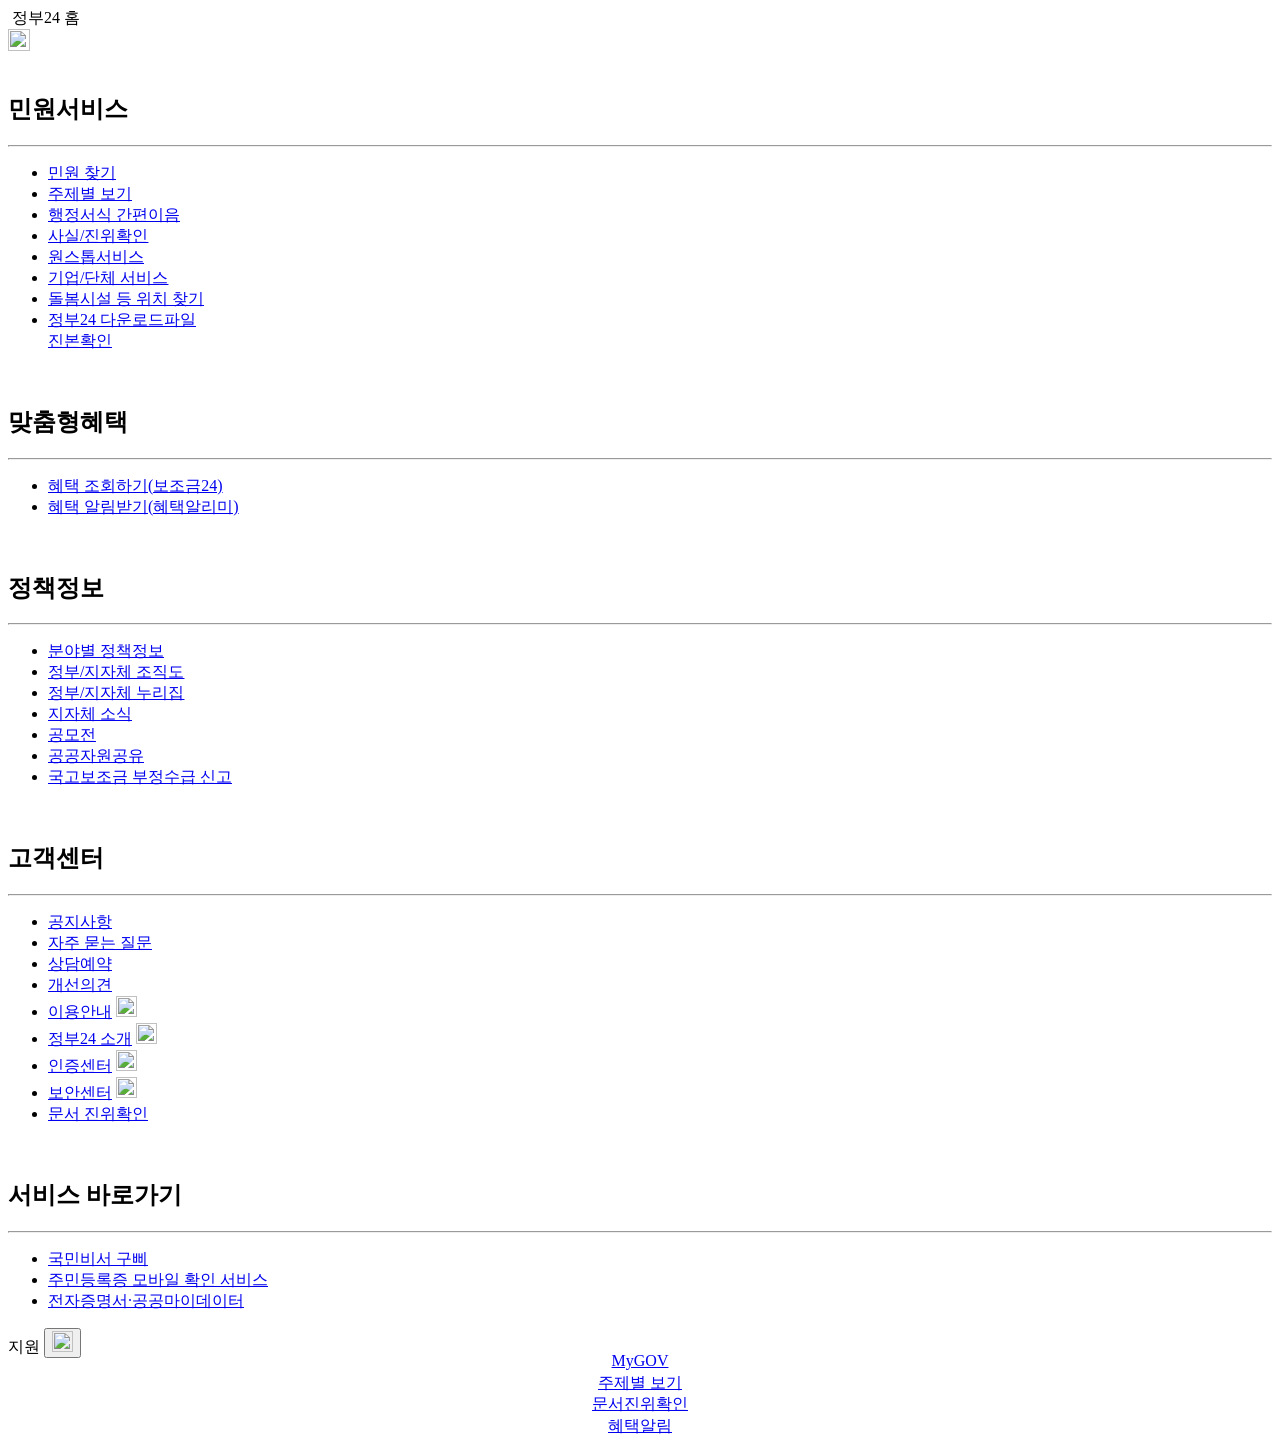
==== pages/allmenu.html @ e3346a23 "Add files via upload" ====
<!doctype html>
<html lang="ko">

<head>
    <meta charset="utf-8" />
    <meta name="viewport" content="width=device-width, initial-scale=1" />
    <title>정부24 홈</title>
    <link rel="stylesheet" href="/gov24h/styles/main.css">
    <link rel="stylesheet" href="/gov24h/styles/layout.css">
    <link rel="stylesheet" href="/gov24h/styles/allmenu.css">
    <link rel="stylesheet" href="/gov24h/styles/components.css?v=5">
</head>

<body class="gov-app">
    <header class="app-header">
        <div class="header-left">
            <img class="icon-20" src="./gov24h/assets/icons/home-ico.svg" alt="" />
            <span class="breadcrumb">정부24 홈</span>
        </div>
        <a class="header-close" href="../index.html" aria-label="닫기"><img class="close-ico" src="./gov24h/assets/icons/x-ico.svg" alt="" width="22" height="22"></a>
    </header>

    <main class="app-content">
        <section class="gov-section">
            <div class="section-title">
                <img class="icon-24" src="./gov24h/assets/icons/all1.svg" alt="" />
                <h2>민원서비스</h2>
            </div>
            <hr class="section-divider" />
            <ul class="link-grid">
                <li><a href="#">민원 찾기</a></li>
                <li><a href="#">주제별 보기</a></li>
                <li><a href="#">행정서식 간편이음</a></li>
                <li><a href="#">사실/진위확인</a></li>
                <li><a href="#">원스톱서비스</a></li>
                <li><a href="#">기업/단체 서비스</a></li>
                <li><a href="#">돌봄시설 등 위치 찾기</a></li>
                <li><a href="#">정부24 다운로드파일 <br>진본확인</a></li>
            </ul>
        </section>

        <section class="gov-section">
            <div class="section-title">
                <img class="icon-24" src="./gov24h/assets/icons/all2.svg" alt="" />
                <h2>맞춤형혜택</h2>
            </div>
            <hr class="section-divider" />
            <ul class="link-grid">
                <li><a href="#">혜택 조회하기(보조금24)</a></li>
                <li><a href="#">혜택 알림받기(혜택알리미)</a></li>
            </ul>
        </section>

        <section class="gov-section">
            <div class="section-title">
                <img class="icon-24" src="./gov24h/assets/icons/all3.svg" alt="" />
                <h2>정책정보</h2>
            </div>
            <hr class="section-divider" />
            <ul class="link-grid">
                <li><a href="#">분야별 정책정보</a></li>
                <li><a href="#">정부/지자체 조직도</a></li>
                <li><a href="#">정부/지자체 누리집</a></li>
                <li><a href="#">지자체 소식</a></li>
                <li><a href="#">공모전</a></li>
                <li><a href="#">공공자원공유</a></li>
                <li><a href="#">국고보조금 부정수급 신고</a></li>
            </ul>
        </section>

        <section class="gov-section">
            <div class="section-title">
                <img class="icon-24" src="./gov24h/assets/icons/all4.svg" alt="" />
                <h2>고객센터</h2>
            </div>
            <hr class="section-divider" />
            <ul class="link-grid">
                <li><a href="#">공지사항</a></li>
                <li><a href="#">자주 묻는 질문</a></li>
                <li><a href="#">상담예약</a></li>
                <li><a href="#">개선의견</a></li>
                <li class="has-caret">
                    <a href="#">이용안내</a>
                    <img class="caret-ico" src="./gov24h/assets/icons/bottom-arr-ico.svg" alt="" width="21" height="21">
                </li>
                <li class="has-caret">
                    <a href="#">정부24 소개</a>
                    <img class="caret-ico" src="./gov24h/assets/icons/bottom-arr-ico.svg" alt="" width="21" height="21">
                </li>
                <li class="has-caret">
                    <a href="#">인증센터</a>
                    <img class="caret-ico" src="./gov24h/assets/icons/bottom-arr-ico.svg" alt="" width="21" height="21">
                </li>
                <li class="has-caret">
                    <a href="#">보안센터</a>
                    <img class="caret-ico" src="./gov24h/assets/icons/bottom-arr-ico.svg" alt="" width="21" height="21">
                </li>
                <li><a href="#">문서 진위확인</a></li>
            </ul>
        </section>

        <section class="gov-section">
            <div class="section-title">
                <img class="icon-24" src="./gov24h/assets/icons/teageukgi.svg" alt="" />
                <h2>서비스 바로가기</h2>
            </div>
            <hr class="section-divider" />
            <ul class="link-grid">
                <li><a href="#">국민비서 구삐</a></li>
                <li><a href="/pages/idcard.html">주민등록증 모바일 확인 서비스</a></li>
                <li><a href="#">전자증명서·공공마이데이터</a></li>
            </ul>

        </section>

            <div class="support-card">
                <div class="support-row">
                    <span>지원</span>
                    <button class="chev-btn" aria-label="펼치기"><img class="chev-ico" src="./gov24h/assets/icons/bottom-arr-ico.svg" alt="" width="21" height="21"></button>
                </div>
            </div>

        <div class="tabbar-spacer"></div>
    </main>

    <nav class="tabbar" id="tabbar" role="navigation" aria-label="하단 메뉴">
        <a class="tabbar-item" href="/" aria-current="page">
            <img class="tabbar-ico" src="./gov24h/assets/icons/person-icon.svg" alt="" />
            <span class="tabbar-label">MyGOV</span>
        </a>
        <a class="tabbar-item" href="#">
            <img class="tabbar-ico" src="./gov24h/assets/icons/clipboard-import.svg" alt="" />
            <span class="tabbar-label">주제별 보기</span>
        </a>
        <a class="tabbar-item" href="#">
            <img class="tabbar-ico" src="./gov24h/assets/icons/password-check.svg" alt="" />
            <span class="tabbar-label">문서진위확인</span>
        </a>
        <a class="tabbar-item" href="#">
            <img class="tabbar-ico" src="./gov24h/assets/icons/gift.svg" alt="" />
            <span class="tabbar-label">혜택알림</span>
        </a>
    </nav>
    <script src="/gov24h/scripts/tabbar.js?v=4"></script>

    <script>
      (function () {
        var tb = document.getElementById('tabbar');
        if (!tb) return;
        function tweak() {
          var items = tb.querySelectorAll('a.tabbar-item');
          items.forEach(function (a) {
            a.style.setProperty('display', 'flex', 'important');
            a.style.setProperty('flex-direction', 'column', 'important');
            a.style.setProperty('align-items', 'center', 'important');
            a.style.setProperty('justify-content', 'center', 'important');
            a.style.setProperty('gap', '4px');
            a.style.setProperty('transform', 'translateY(-10px)', 'important');
            var ico = a.querySelector('.tabbar-ico');
            var lab = a.querySelector('.tabbar-label');
            if (ico) ico.style.setProperty('order', '1', 'important');
            if (lab) {
              lab.style.setProperty('order', '2', 'important');
              lab.style.setProperty('line-height', '1.1');
            }
          });
        }
        tweak();
        var mo = new MutationObserver(tweak);
        mo.observe(tb, { childList: true, subtree: true, attributes: true, attributeFilter: ['style', 'class'] });
        window.addEventListener('resize', tweak, { passive: true });
        window.addEventListener('pageshow', tweak, { passive: true });
      })();
    </script>

    
</body>

</html>
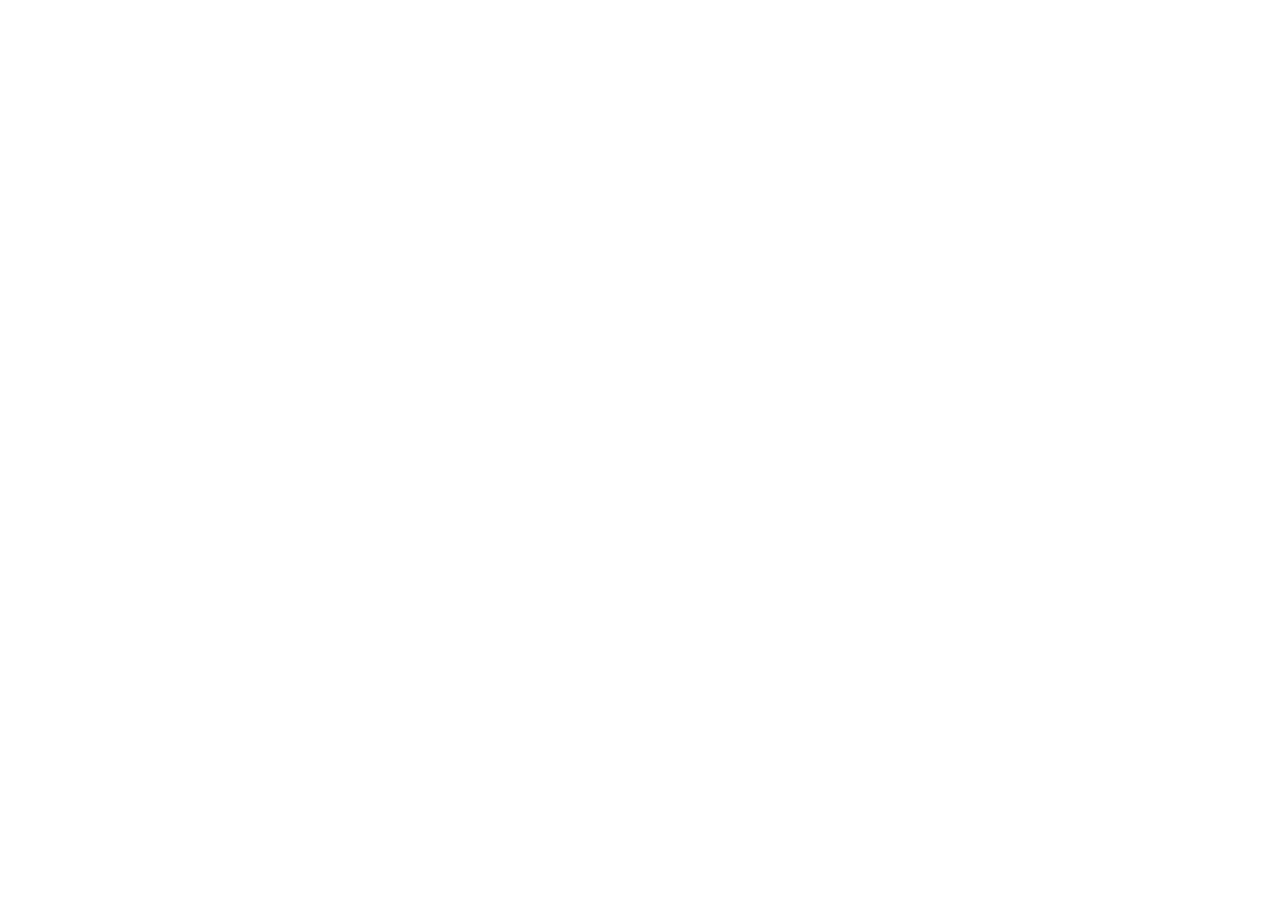
==== commit f367beb2: "Add files via upload" ====
--- a/pages/allmenu.html
+++ b/pages/allmenu.html
@@ -2,146 +2,146 @@
 <html lang="ko">
 
 <head>
-    <meta charset="utf-8" />
-    <meta name="viewport" content="width=device-width, initial-scale=1" />
-    <title>정부24 홈</title>
-    <link rel="stylesheet" href="/gov24h/styles/main.css">
-    <link rel="stylesheet" href="/gov24h/styles/layout.css">
-    <link rel="stylesheet" href="/gov24h/styles/allmenu.css">
-    <link rel="stylesheet" href="/gov24h/styles/components.css?v=5">
-</head>
+    <meta charset="utf-8" ../>
+    <meta name="viewport" content="width=device-width, initial-scale=1" ../>
+    <title>정부24 홈<../title>
+    <link rel="stylesheet" href=".../styles../main.css">
+    <link rel="stylesheet" href=".../styles../layout.css">
+    <link rel="stylesheet" href=".../styles../allmenu.css">
+    <link rel="stylesheet" href=".../styles../components.css?v=5">
+<../head>
 
 <body class="gov-app">
     <header class="app-header">
         <div class="header-left">
-            <img class="icon-20" src="./gov24h/assets/icons/home-ico.svg" alt="" />
-            <span class="breadcrumb">정부24 홈</span>
-        </div>
-        <a class="header-close" href="../index.html" aria-label="닫기"><img class="close-ico" src="./gov24h/assets/icons/x-ico.svg" alt="" width="22" height="22"></a>
-    </header>
+            <img class="icon-20" src=".../gov24h../assets../icons../home-ico.svg" alt="" ../>
+            <span class="breadcrumb">정부24 홈<../span>
+        <../div>
+        <a class="header-close" href="..../index.html" aria-label="닫기"><img class="close-ico" src=".../gov24h../assets../icons../x-ico.svg" alt="" width="22" height="22"><../a>
+    <../header>
 
     <main class="app-content">
         <section class="gov-section">
             <div class="section-title">
-                <img class="icon-24" src="./gov24h/assets/icons/all1.svg" alt="" />
-                <h2>민원서비스</h2>
-            </div>
-            <hr class="section-divider" />
+                <img class="icon-24" src=".../gov24h../assets../icons../all1.svg" alt="" ../>
+                <h2>민원서비스<../h2>
+            <../div>
+            <hr class="section-divider" ../>
             <ul class="link-grid">
-                <li><a href="#">민원 찾기</a></li>
-                <li><a href="#">주제별 보기</a></li>
-                <li><a href="#">행정서식 간편이음</a></li>
-                <li><a href="#">사실/진위확인</a></li>
-                <li><a href="#">원스톱서비스</a></li>
-                <li><a href="#">기업/단체 서비스</a></li>
-                <li><a href="#">돌봄시설 등 위치 찾기</a></li>
-                <li><a href="#">정부24 다운로드파일 <br>진본확인</a></li>
-            </ul>
-        </section>
+                <li><a href="#">민원 찾기<../a><../li>
+                <li><a href="#">주제별 보기<../a><../li>
+                <li><a href="#">행정서식 간편이음<../a><../li>
+                <li><a href="#">사실../진위확인<../a><../li>
+                <li><a href="#">원스톱서비스<../a><../li>
+                <li><a href="#">기업../단체 서비스<../a><../li>
+                <li><a href="#">돌봄시설 등 위치 찾기<../a><../li>
+                <li><a href="#">정부24 다운로드파일 <br>진본확인<../a><../li>
+            <../ul>
+        <../section>
 
         <section class="gov-section">
             <div class="section-title">
-                <img class="icon-24" src="./gov24h/assets/icons/all2.svg" alt="" />
-                <h2>맞춤형혜택</h2>
-            </div>
-            <hr class="section-divider" />
+                <img class="icon-24" src=".../gov24h../assets../icons../all2.svg" alt="" ../>
+                <h2>맞춤형혜택<../h2>
+            <../div>
+            <hr class="section-divider" ../>
             <ul class="link-grid">
-                <li><a href="#">혜택 조회하기(보조금24)</a></li>
-                <li><a href="#">혜택 알림받기(혜택알리미)</a></li>
-            </ul>
-        </section>
+                <li><a href="#">혜택 조회하기(보조금24)<../a><../li>
+                <li><a href="#">혜택 알림받기(혜택알리미)<../a><../li>
+            <../ul>
+        <../section>
 
         <section class="gov-section">
             <div class="section-title">
-                <img class="icon-24" src="./gov24h/assets/icons/all3.svg" alt="" />
-                <h2>정책정보</h2>
-            </div>
-            <hr class="section-divider" />
+                <img class="icon-24" src=".../gov24h../assets../icons../all3.svg" alt="" ../>
+                <h2>정책정보<../h2>
+            <../div>
+            <hr class="section-divider" ../>
             <ul class="link-grid">
-                <li><a href="#">분야별 정책정보</a></li>
-                <li><a href="#">정부/지자체 조직도</a></li>
-                <li><a href="#">정부/지자체 누리집</a></li>
-                <li><a href="#">지자체 소식</a></li>
-                <li><a href="#">공모전</a></li>
-                <li><a href="#">공공자원공유</a></li>
-                <li><a href="#">국고보조금 부정수급 신고</a></li>
-            </ul>
-        </section>
+                <li><a href="#">분야별 정책정보<../a><../li>
+                <li><a href="#">정부../지자체 조직도<../a><../li>
+                <li><a href="#">정부../지자체 누리집<../a><../li>
+                <li><a href="#">지자체 소식<../a><../li>
+                <li><a href="#">공모전<../a><../li>
+                <li><a href="#">공공자원공유<../a><../li>
+                <li><a href="#">국고보조금 부정수급 신고<../a><../li>
+            <../ul>
+        <../section>
 
         <section class="gov-section">
             <div class="section-title">
-                <img class="icon-24" src="./gov24h/assets/icons/all4.svg" alt="" />
-                <h2>고객센터</h2>
-            </div>
-            <hr class="section-divider" />
+                <img class="icon-24" src=".../gov24h../assets../icons../all4.svg" alt="" ../>
+                <h2>고객센터<../h2>
+            <../div>
+            <hr class="section-divider" ../>
             <ul class="link-grid">
-                <li><a href="#">공지사항</a></li>
-                <li><a href="#">자주 묻는 질문</a></li>
-                <li><a href="#">상담예약</a></li>
-                <li><a href="#">개선의견</a></li>
+                <li><a href="#">공지사항<../a><../li>
+                <li><a href="#">자주 묻는 질문<../a><../li>
+                <li><a href="#">상담예약<../a><../li>
+                <li><a href="#">개선의견<../a><../li>
                 <li class="has-caret">
-                    <a href="#">이용안내</a>
-                    <img class="caret-ico" src="./gov24h/assets/icons/bottom-arr-ico.svg" alt="" width="21" height="21">
-                </li>
+                    <a href="#">이용안내<../a>
+                    <img class="caret-ico" src=".../gov24h../assets../icons../bottom-arr-ico.svg" alt="" width="21" height="21">
+                <../li>
                 <li class="has-caret">
-                    <a href="#">정부24 소개</a>
-                    <img class="caret-ico" src="./gov24h/assets/icons/bottom-arr-ico.svg" alt="" width="21" height="21">
-                </li>
+                    <a href="#">정부24 소개<../a>
+                    <img class="caret-ico" src=".../gov24h../assets../icons../bottom-arr-ico.svg" alt="" width="21" height="21">
+                <../li>
                 <li class="has-caret">
-                    <a href="#">인증센터</a>
-                    <img class="caret-ico" src="./gov24h/assets/icons/bottom-arr-ico.svg" alt="" width="21" height="21">
-                </li>
+                    <a href="#">인증센터<../a>
+                    <img class="caret-ico" src=".../gov24h../assets../icons../bottom-arr-ico.svg" alt="" width="21" height="21">
+                <../li>
                 <li class="has-caret">
-                    <a href="#">보안센터</a>
-                    <img class="caret-ico" src="./gov24h/assets/icons/bottom-arr-ico.svg" alt="" width="21" height="21">
-                </li>
-                <li><a href="#">문서 진위확인</a></li>
-            </ul>
-        </section>
+                    <a href="#">보안센터<../a>
+                    <img class="caret-ico" src=".../gov24h../assets../icons../bottom-arr-ico.svg" alt="" width="21" height="21">
+                <../li>
+                <li><a href="#">문서 진위확인<../a><../li>
+            <../ul>
+        <../section>
 
         <section class="gov-section">
             <div class="section-title">
-                <img class="icon-24" src="./gov24h/assets/icons/teageukgi.svg" alt="" />
-                <h2>서비스 바로가기</h2>
-            </div>
-            <hr class="section-divider" />
+                <img class="icon-24" src=".../gov24h../assets../icons../teageukgi.svg" alt="" ../>
+                <h2>서비스 바로가기<../h2>
+            <../div>
+            <hr class="section-divider" ../>
             <ul class="link-grid">
-                <li><a href="#">국민비서 구삐</a></li>
-                <li><a href="/pages/idcard.html">주민등록증 모바일 확인 서비스</a></li>
-                <li><a href="#">전자증명서·공공마이데이터</a></li>
-            </ul>
+                <li><a href="#">국민비서 구삐<../a><../li>
+                <li><a href=".../pages../idcard.html">주민등록증 모바일 확인 서비스<../a><../li>
+                <li><a href="#">전자증명서·공공마이데이터<../a><../li>
+            <../ul>
 
-        </section>
+        <../section>
 
             <div class="support-card">
                 <div class="support-row">
-                    <span>지원</span>
-                    <button class="chev-btn" aria-label="펼치기"><img class="chev-ico" src="./gov24h/assets/icons/bottom-arr-ico.svg" alt="" width="21" height="21"></button>
-                </div>
-            </div>
+                    <span>지원<../span>
+                    <button class="chev-btn" aria-label="펼치기"><img class="chev-ico" src=".../gov24h../assets../icons../bottom-arr-ico.svg" alt="" width="21" height="21"><../button>
+                <../div>
+            <../div>
 
-        <div class="tabbar-spacer"></div>
-    </main>
+        <div class="tabbar-spacer"><../div>
+    <../main>
 
     <nav class="tabbar" id="tabbar" role="navigation" aria-label="하단 메뉴">
-        <a class="tabbar-item" href="/" aria-current="page">
-            <img class="tabbar-ico" src="./gov24h/assets/icons/person-icon.svg" alt="" />
-            <span class="tabbar-label">MyGOV</span>
-        </a>
+        <a class="tabbar-item" href="../" aria-current="page">
+            <img class="tabbar-ico" src=".../gov24h../assets../icons../person-icon.svg" alt="" ../>
+            <span class="tabbar-label">MyGOV<../span>
+        <../a>
         <a class="tabbar-item" href="#">
-            <img class="tabbar-ico" src="./gov24h/assets/icons/clipboard-import.svg" alt="" />
-            <span class="tabbar-label">주제별 보기</span>
-        </a>
+            <img class="tabbar-ico" src=".../gov24h../assets../icons../clipboard-import.svg" alt="" ../>
+            <span class="tabbar-label">주제별 보기<../span>
+        <../a>
         <a class="tabbar-item" href="#">
-            <img class="tabbar-ico" src="./gov24h/assets/icons/password-check.svg" alt="" />
-            <span class="tabbar-label">문서진위확인</span>
-        </a>
+            <img class="tabbar-ico" src=".../gov24h../assets../icons../password-check.svg" alt="" ../>
+            <span class="tabbar-label">문서진위확인<../span>
+        <../a>
         <a class="tabbar-item" href="#">
-            <img class="tabbar-ico" src="./gov24h/assets/icons/gift.svg" alt="" />
-            <span class="tabbar-label">혜택알림</span>
-        </a>
-    </nav>
-    <script src="/gov24h/scripts/tabbar.js?v=4"></script>
+            <img class="tabbar-ico" src=".../gov24h../assets../icons../gift.svg" alt="" ../>
+            <span class="tabbar-label">혜택알림<../span>
+        <../a>
+    <../nav>
+    <script src=".../scripts../tabbar.js?v=4"><../script>
 
     <script>
       (function () {
@@ -171,9 +171,9 @@
         window.addEventListener('resize', tweak, { passive: true });
         window.addEventListener('pageshow', tweak, { passive: true });
       })();
-    </script>
+    <../script>
 
     
-</body>
+<../body>
 
-</html>+<../html>
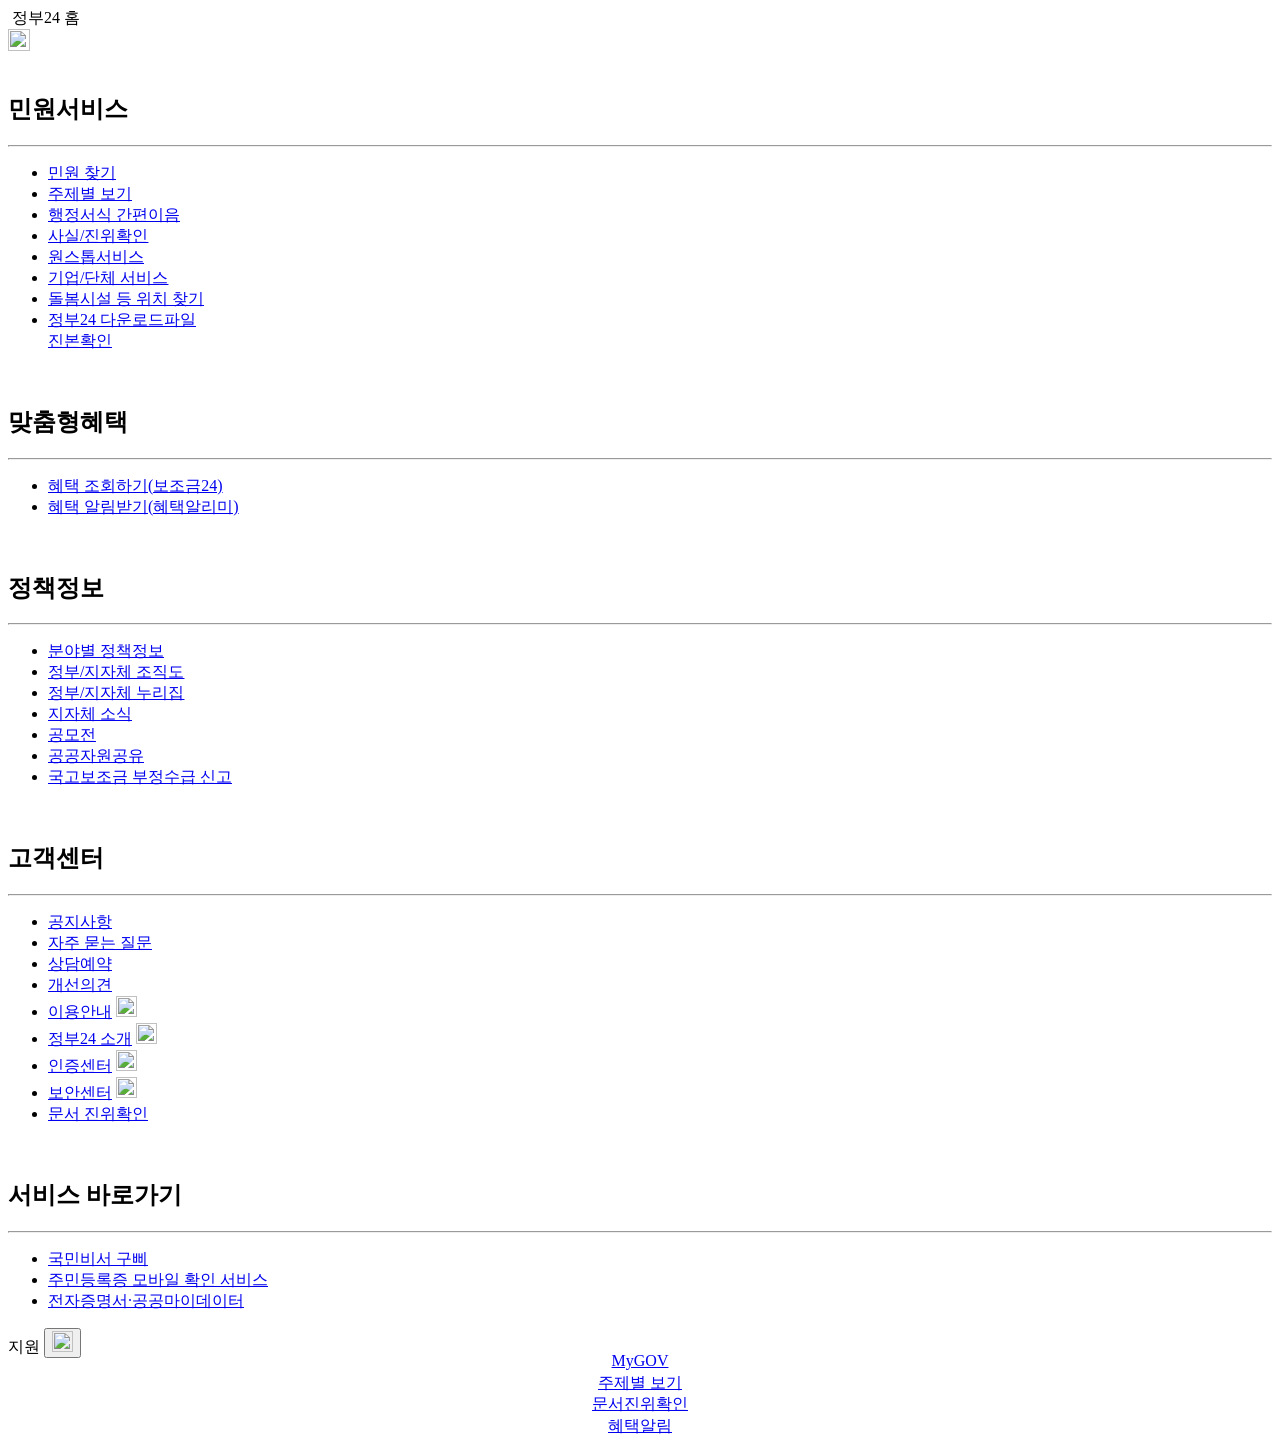
==== commit bc83cd5e: "Add files via upload" ====
--- a/pages/allmenu.html
+++ b/pages/allmenu.html
@@ -2,146 +2,146 @@
 <html lang="ko">
 
 <head>
-    <meta charset="utf-8" ../>
-    <meta name="viewport" content="width=device-width, initial-scale=1" ../>
-    <title>정부24 홈<../title>
-    <link rel="stylesheet" href=".../styles../main.css">
-    <link rel="stylesheet" href=".../styles../layout.css">
-    <link rel="stylesheet" href=".../styles../allmenu.css">
-    <link rel="stylesheet" href=".../styles../components.css?v=5">
-<../head>
+    <meta charset="utf-8" />
+    <meta name="viewport" content="width=device-width, initial-scale=1" />
+    <title>정부24 홈</title>
+    <link rel="stylesheet" href="./styles/main.css">
+    <link rel="stylesheet" href="./styles/layout.css">
+    <link rel="stylesheet" href="./styles/allmenu.css">
+    <link rel="stylesheet" href="./styles/components.css?v=5">
+</head>
 
 <body class="gov-app">
     <header class="app-header">
         <div class="header-left">
-            <img class="icon-20" src=".../gov24h../assets../icons../home-ico.svg" alt="" ../>
-            <span class="breadcrumb">정부24 홈<../span>
-        <../div>
-        <a class="header-close" href="..../index.html" aria-label="닫기"><img class="close-ico" src=".../gov24h../assets../icons../x-ico.svg" alt="" width="22" height="22"><../a>
-    <../header>
+            <img class="icon-20" src="./gov24h/assets/icons/home-ico.svg" alt="" />
+            <span class="breadcrumb">정부24 홈</span>
+        </div>
+        <a class="header-close" href="../index.html" aria-label="닫기"><img class="close-ico" src="./gov24h/assets/icons/x-ico.svg" alt="" width="22" height="22"></a>
+    </header>
 
     <main class="app-content">
         <section class="gov-section">
             <div class="section-title">
-                <img class="icon-24" src=".../gov24h../assets../icons../all1.svg" alt="" ../>
-                <h2>민원서비스<../h2>
-            <../div>
-            <hr class="section-divider" ../>
+                <img class="icon-24" src="./gov24h/assets/icons/all1.svg" alt="" />
+                <h2>민원서비스</h2>
+            </div>
+            <hr class="section-divider" />
             <ul class="link-grid">
-                <li><a href="#">민원 찾기<../a><../li>
-                <li><a href="#">주제별 보기<../a><../li>
-                <li><a href="#">행정서식 간편이음<../a><../li>
-                <li><a href="#">사실../진위확인<../a><../li>
-                <li><a href="#">원스톱서비스<../a><../li>
-                <li><a href="#">기업../단체 서비스<../a><../li>
-                <li><a href="#">돌봄시설 등 위치 찾기<../a><../li>
-                <li><a href="#">정부24 다운로드파일 <br>진본확인<../a><../li>
-            <../ul>
-        <../section>
+                <li><a href="#">민원 찾기</a></li>
+                <li><a href="#">주제별 보기</a></li>
+                <li><a href="#">행정서식 간편이음</a></li>
+                <li><a href="#">사실/진위확인</a></li>
+                <li><a href="#">원스톱서비스</a></li>
+                <li><a href="#">기업/단체 서비스</a></li>
+                <li><a href="#">돌봄시설 등 위치 찾기</a></li>
+                <li><a href="#">정부24 다운로드파일 <br>진본확인</a></li>
+            </ul>
+        </section>
 
         <section class="gov-section">
             <div class="section-title">
-                <img class="icon-24" src=".../gov24h../assets../icons../all2.svg" alt="" ../>
-                <h2>맞춤형혜택<../h2>
-            <../div>
-            <hr class="section-divider" ../>
+                <img class="icon-24" src="./gov24h/assets/icons/all2.svg" alt="" />
+                <h2>맞춤형혜택</h2>
+            </div>
+            <hr class="section-divider" />
             <ul class="link-grid">
-                <li><a href="#">혜택 조회하기(보조금24)<../a><../li>
-                <li><a href="#">혜택 알림받기(혜택알리미)<../a><../li>
-            <../ul>
-        <../section>
+                <li><a href="#">혜택 조회하기(보조금24)</a></li>
+                <li><a href="#">혜택 알림받기(혜택알리미)</a></li>
+            </ul>
+        </section>
 
         <section class="gov-section">
             <div class="section-title">
-                <img class="icon-24" src=".../gov24h../assets../icons../all3.svg" alt="" ../>
-                <h2>정책정보<../h2>
-            <../div>
-            <hr class="section-divider" ../>
+                <img class="icon-24" src="./gov24h/assets/icons/all3.svg" alt="" />
+                <h2>정책정보</h2>
+            </div>
+            <hr class="section-divider" />
             <ul class="link-grid">
-                <li><a href="#">분야별 정책정보<../a><../li>
-                <li><a href="#">정부../지자체 조직도<../a><../li>
-                <li><a href="#">정부../지자체 누리집<../a><../li>
-                <li><a href="#">지자체 소식<../a><../li>
-                <li><a href="#">공모전<../a><../li>
-                <li><a href="#">공공자원공유<../a><../li>
-                <li><a href="#">국고보조금 부정수급 신고<../a><../li>
-            <../ul>
-        <../section>
+                <li><a href="#">분야별 정책정보</a></li>
+                <li><a href="#">정부/지자체 조직도</a></li>
+                <li><a href="#">정부/지자체 누리집</a></li>
+                <li><a href="#">지자체 소식</a></li>
+                <li><a href="#">공모전</a></li>
+                <li><a href="#">공공자원공유</a></li>
+                <li><a href="#">국고보조금 부정수급 신고</a></li>
+            </ul>
+        </section>
 
         <section class="gov-section">
             <div class="section-title">
-                <img class="icon-24" src=".../gov24h../assets../icons../all4.svg" alt="" ../>
-                <h2>고객센터<../h2>
-            <../div>
-            <hr class="section-divider" ../>
+                <img class="icon-24" src="./gov24h/assets/icons/all4.svg" alt="" />
+                <h2>고객센터</h2>
+            </div>
+            <hr class="section-divider" />
             <ul class="link-grid">
-                <li><a href="#">공지사항<../a><../li>
-                <li><a href="#">자주 묻는 질문<../a><../li>
-                <li><a href="#">상담예약<../a><../li>
-                <li><a href="#">개선의견<../a><../li>
+                <li><a href="#">공지사항</a></li>
+                <li><a href="#">자주 묻는 질문</a></li>
+                <li><a href="#">상담예약</a></li>
+                <li><a href="#">개선의견</a></li>
                 <li class="has-caret">
-                    <a href="#">이용안내<../a>
-                    <img class="caret-ico" src=".../gov24h../assets../icons../bottom-arr-ico.svg" alt="" width="21" height="21">
-                <../li>
+                    <a href="#">이용안내</a>
+                    <img class="caret-ico" src="./gov24h/assets/icons/bottom-arr-ico.svg" alt="" width="21" height="21">
+                </li>
                 <li class="has-caret">
-                    <a href="#">정부24 소개<../a>
-                    <img class="caret-ico" src=".../gov24h../assets../icons../bottom-arr-ico.svg" alt="" width="21" height="21">
-                <../li>
+                    <a href="#">정부24 소개</a>
+                    <img class="caret-ico" src="./gov24h/assets/icons/bottom-arr-ico.svg" alt="" width="21" height="21">
+                </li>
                 <li class="has-caret">
-                    <a href="#">인증센터<../a>
-                    <img class="caret-ico" src=".../gov24h../assets../icons../bottom-arr-ico.svg" alt="" width="21" height="21">
-                <../li>
+                    <a href="#">인증센터</a>
+                    <img class="caret-ico" src="./gov24h/assets/icons/bottom-arr-ico.svg" alt="" width="21" height="21">
+                </li>
                 <li class="has-caret">
-                    <a href="#">보안센터<../a>
-                    <img class="caret-ico" src=".../gov24h../assets../icons../bottom-arr-ico.svg" alt="" width="21" height="21">
-                <../li>
-                <li><a href="#">문서 진위확인<../a><../li>
-            <../ul>
-        <../section>
+                    <a href="#">보안센터</a>
+                    <img class="caret-ico" src="./gov24h/assets/icons/bottom-arr-ico.svg" alt="" width="21" height="21">
+                </li>
+                <li><a href="#">문서 진위확인</a></li>
+            </ul>
+        </section>
 
         <section class="gov-section">
             <div class="section-title">
-                <img class="icon-24" src=".../gov24h../assets../icons../teageukgi.svg" alt="" ../>
-                <h2>서비스 바로가기<../h2>
-            <../div>
-            <hr class="section-divider" ../>
+                <img class="icon-24" src="./gov24h/assets/icons/teageukgi.svg" alt="" />
+                <h2>서비스 바로가기</h2>
+            </div>
+            <hr class="section-divider" />
             <ul class="link-grid">
-                <li><a href="#">국민비서 구삐<../a><../li>
-                <li><a href=".../pages../idcard.html">주민등록증 모바일 확인 서비스<../a><../li>
-                <li><a href="#">전자증명서·공공마이데이터<../a><../li>
-            <../ul>
+                <li><a href="#">국민비서 구삐</a></li>
+                <li><a href="./pages/idcard.html">주민등록증 모바일 확인 서비스</a></li>
+                <li><a href="#">전자증명서·공공마이데이터</a></li>
+            </ul>
 
-        <../section>
+        </section>
 
             <div class="support-card">
                 <div class="support-row">
-                    <span>지원<../span>
-                    <button class="chev-btn" aria-label="펼치기"><img class="chev-ico" src=".../gov24h../assets../icons../bottom-arr-ico.svg" alt="" width="21" height="21"><../button>
-                <../div>
-            <../div>
+                    <span>지원</span>
+                    <button class="chev-btn" aria-label="펼치기"><img class="chev-ico" src="./gov24h/assets/icons/bottom-arr-ico.svg" alt="" width="21" height="21"></button>
+                </div>
+            </div>
 
-        <div class="tabbar-spacer"><../div>
-    <../main>
+        <div class="tabbar-spacer"></div>
+    </main>
 
     <nav class="tabbar" id="tabbar" role="navigation" aria-label="하단 메뉴">
-        <a class="tabbar-item" href="../" aria-current="page">
-            <img class="tabbar-ico" src=".../gov24h../assets../icons../person-icon.svg" alt="" ../>
-            <span class="tabbar-label">MyGOV<../span>
-        <../a>
+        <a class="tabbar-item" href="/" aria-current="page">
+            <img class="tabbar-ico" src="./gov24h/assets/icons/person-icon.svg" alt="" />
+            <span class="tabbar-label">MyGOV</span>
+        </a>
         <a class="tabbar-item" href="#">
-            <img class="tabbar-ico" src=".../gov24h../assets../icons../clipboard-import.svg" alt="" ../>
-            <span class="tabbar-label">주제별 보기<../span>
-        <../a>
+            <img class="tabbar-ico" src="./gov24h/assets/icons/clipboard-import.svg" alt="" />
+            <span class="tabbar-label">주제별 보기</span>
+        </a>
         <a class="tabbar-item" href="#">
-            <img class="tabbar-ico" src=".../gov24h../assets../icons../password-check.svg" alt="" ../>
-            <span class="tabbar-label">문서진위확인<../span>
-        <../a>
+            <img class="tabbar-ico" src="./gov24h/assets/icons/password-check.svg" alt="" />
+            <span class="tabbar-label">문서진위확인</span>
+        </a>
         <a class="tabbar-item" href="#">
-            <img class="tabbar-ico" src=".../gov24h../assets../icons../gift.svg" alt="" ../>
-            <span class="tabbar-label">혜택알림<../span>
-        <../a>
-    <../nav>
-    <script src=".../scripts../tabbar.js?v=4"><../script>
+            <img class="tabbar-ico" src="./gov24h/assets/icons/gift.svg" alt="" />
+            <span class="tabbar-label">혜택알림</span>
+        </a>
+    </nav>
+    <script src="./scripts/tabbar.js?v=4"></script>
 
     <script>
       (function () {
@@ -171,9 +171,9 @@
         window.addEventListener('resize', tweak, { passive: true });
         window.addEventListener('pageshow', tweak, { passive: true });
       })();
-    <../script>
+    </script>
 
     
-<../body>
+</body>
 
-<../html>+</html>
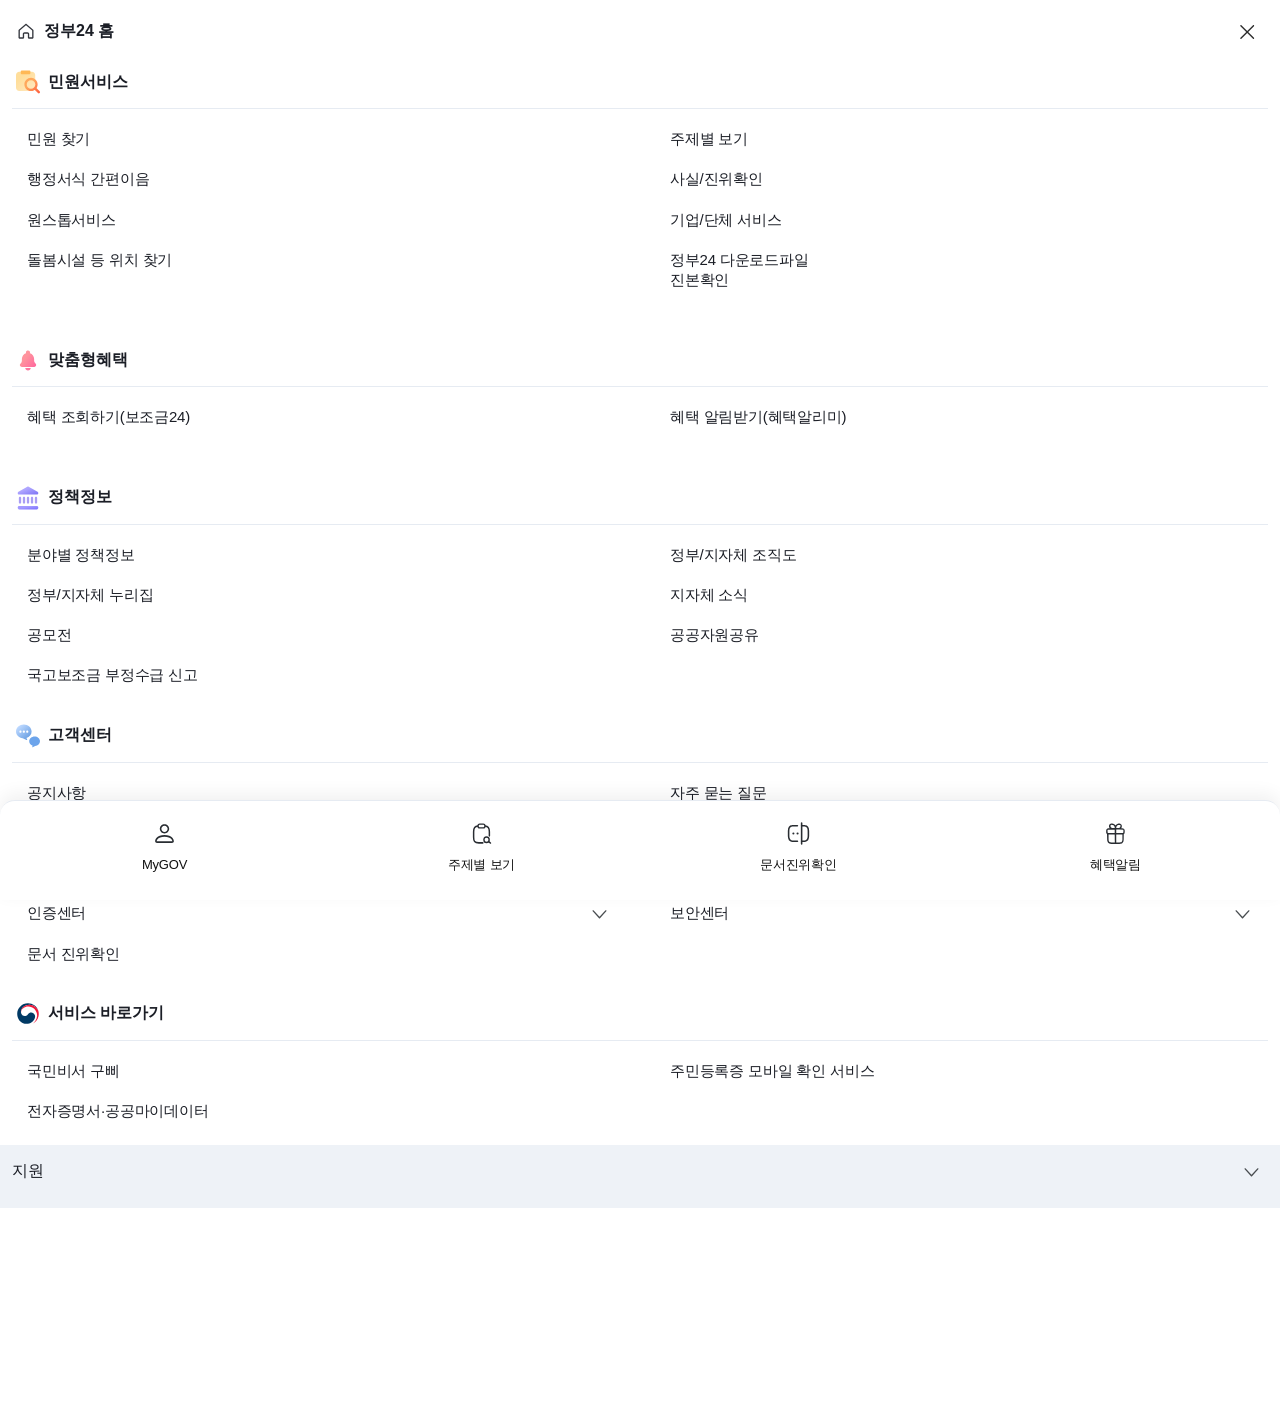
==== commit 6bf16a25: "Add files via upload" ====
--- a/pages/allmenu.html
+++ b/pages/allmenu.html
@@ -5,25 +5,25 @@
     <meta charset="utf-8" />
     <meta name="viewport" content="width=device-width, initial-scale=1" />
     <title>정부24 홈</title>
-    <link rel="stylesheet" href="./styles/main.css">
-    <link rel="stylesheet" href="./styles/layout.css">
-    <link rel="stylesheet" href="./styles/allmenu.css">
-    <link rel="stylesheet" href="./styles/components.css?v=5">
+    <link rel="stylesheet" href="../styles/main.css">
+    <link rel="stylesheet" href="../styles/layout.css">
+    <link rel="stylesheet" href="../styles/allmenu.css">
+    <link rel="stylesheet" href="../styles/components.css?v=5">
 </head>
 
 <body class="gov-app">
     <header class="app-header">
         <div class="header-left">
-            <img class="icon-20" src="./gov24h/assets/icons/home-ico.svg" alt="" />
+            <img class="icon-20" src="../assets/icons/home-ico.svg" alt="" />
             <span class="breadcrumb">정부24 홈</span>
         </div>
-        <a class="header-close" href="../index.html" aria-label="닫기"><img class="close-ico" src="./gov24h/assets/icons/x-ico.svg" alt="" width="22" height="22"></a>
+        <a class="header-close" href="../index.html" aria-label="닫기"><img class="close-ico" src="../assets/icons/x-ico.svg" alt="" width="22" height="22"></a>
     </header>
 
     <main class="app-content">
         <section class="gov-section">
             <div class="section-title">
-                <img class="icon-24" src="./gov24h/assets/icons/all1.svg" alt="" />
+                <img class="icon-24" src="../assets/icons/all1.svg" alt="" />
                 <h2>민원서비스</h2>
             </div>
             <hr class="section-divider" />
@@ -41,7 +41,7 @@
 
         <section class="gov-section">
             <div class="section-title">
-                <img class="icon-24" src="./gov24h/assets/icons/all2.svg" alt="" />
+                <img class="icon-24" src="../assets/icons/all2.svg" alt="" />
                 <h2>맞춤형혜택</h2>
             </div>
             <hr class="section-divider" />
@@ -53,7 +53,7 @@
 
         <section class="gov-section">
             <div class="section-title">
-                <img class="icon-24" src="./gov24h/assets/icons/all3.svg" alt="" />
+                <img class="icon-24" src="../assets/icons/all3.svg" alt="" />
                 <h2>정책정보</h2>
             </div>
             <hr class="section-divider" />
@@ -70,7 +70,7 @@
 
         <section class="gov-section">
             <div class="section-title">
-                <img class="icon-24" src="./gov24h/assets/icons/all4.svg" alt="" />
+                <img class="icon-24" src="../assets/icons/all4.svg" alt="" />
                 <h2>고객센터</h2>
             </div>
             <hr class="section-divider" />
@@ -81,19 +81,19 @@
                 <li><a href="#">개선의견</a></li>
                 <li class="has-caret">
                     <a href="#">이용안내</a>
-                    <img class="caret-ico" src="./gov24h/assets/icons/bottom-arr-ico.svg" alt="" width="21" height="21">
+                    <img class="caret-ico" src="../assets/icons/bottom-arr-ico.svg" alt="" width="21" height="21">
                 </li>
                 <li class="has-caret">
                     <a href="#">정부24 소개</a>
-                    <img class="caret-ico" src="./gov24h/assets/icons/bottom-arr-ico.svg" alt="" width="21" height="21">
+                    <img class="caret-ico" src="../assets/icons/bottom-arr-ico.svg" alt="" width="21" height="21">
                 </li>
                 <li class="has-caret">
                     <a href="#">인증센터</a>
-                    <img class="caret-ico" src="./gov24h/assets/icons/bottom-arr-ico.svg" alt="" width="21" height="21">
+                    <img class="caret-ico" src="../assets/icons/bottom-arr-ico.svg" alt="" width="21" height="21">
                 </li>
                 <li class="has-caret">
                     <a href="#">보안센터</a>
-                    <img class="caret-ico" src="./gov24h/assets/icons/bottom-arr-ico.svg" alt="" width="21" height="21">
+                    <img class="caret-ico" src="../assets/icons/bottom-arr-ico.svg" alt="" width="21" height="21">
                 </li>
                 <li><a href="#">문서 진위확인</a></li>
             </ul>
@@ -101,7 +101,7 @@
 
         <section class="gov-section">
             <div class="section-title">
-                <img class="icon-24" src="./gov24h/assets/icons/teageukgi.svg" alt="" />
+                <img class="icon-24" src="../assets/icons/teageukgi.svg" alt="" />
                 <h2>서비스 바로가기</h2>
             </div>
             <hr class="section-divider" />
@@ -116,7 +116,7 @@
             <div class="support-card">
                 <div class="support-row">
                     <span>지원</span>
-                    <button class="chev-btn" aria-label="펼치기"><img class="chev-ico" src="./gov24h/assets/icons/bottom-arr-ico.svg" alt="" width="21" height="21"></button>
+                    <button class="chev-btn" aria-label="펼치기"><img class="chev-ico" src="../assets/icons/bottom-arr-ico.svg" alt="" width="21" height="21"></button>
                 </div>
             </div>
 
@@ -124,24 +124,24 @@
     </main>
 
     <nav class="tabbar" id="tabbar" role="navigation" aria-label="하단 메뉴">
-        <a class="tabbar-item" href="/" aria-current="page">
-            <img class="tabbar-ico" src="./gov24h/assets/icons/person-icon.svg" alt="" />
+        <a class="tabbar-item" href="./" aria-current="page">
+            <img class="tabbar-ico" src="../assets/icons/person-icon.svg" alt="" />
             <span class="tabbar-label">MyGOV</span>
         </a>
         <a class="tabbar-item" href="#">
-            <img class="tabbar-ico" src="./gov24h/assets/icons/clipboard-import.svg" alt="" />
+            <img class="tabbar-ico" src="../assets/icons/clipboard-import.svg" alt="" />
             <span class="tabbar-label">주제별 보기</span>
         </a>
         <a class="tabbar-item" href="#">
-            <img class="tabbar-ico" src="./gov24h/assets/icons/password-check.svg" alt="" />
+            <img class="tabbar-ico" src="../assets/icons/password-check.svg" alt="" />
             <span class="tabbar-label">문서진위확인</span>
         </a>
         <a class="tabbar-item" href="#">
-            <img class="tabbar-ico" src="./gov24h/assets/icons/gift.svg" alt="" />
+            <img class="tabbar-ico" src="../assets/icons/gift.svg" alt="" />
             <span class="tabbar-label">혜택알림</span>
         </a>
     </nav>
-    <script src="./scripts/tabbar.js?v=4"></script>
+    <script src="../scripts/tabbar.js?v=4"></script>
 
     <script>
       (function () {
--- a/styles/layout.css
+++ b/styles/layout.css
@@ -0,0 +1,1933 @@
+/* ===== Fixed-position stability for iOS/Safari ===== */
+html, body {
+    -webkit-transform: none !important;
+    transform: none !important;
+    position: static !important;
+}
+
+/* ===== Bottom Tabbar (고정) ===== */
+:root {
+    --tabbar-h: 10%;
+    --tabbar-lock-height: var(--tabbar-h);
+}
+
+.tabbar {
+    position: fixed !important;
+    left: 0;
+    right: 0;
+    top: auto !important;
+    bottom: 0 !important;
+    transform: none !important;
+    backface-visibility: hidden;
+    /* 일부 기기에서 transform/overflow 문맥 영향 방지 */
+    /* 하단 안전영역 반영하여 정확히 고정 */
+    width: 100%;
+    pointer-events: auto;
+
+    min-height: var(--tabbar-h);
+    padding: 8px 16px 12px;
+    padding-bottom: calc(12px + env(safe-area-inset-bottom));
+
+    background: #fff;
+    -webkit-backdrop-filter: saturate(180%) blur(12px);
+
+    border-top: 1px solid rgba(0, 0, 0, .08);
+    display: flex;
+    justify-content: space-around;
+    align-items: center;
+    z-index: 1000;
+
+    border-radius: 15px 15px 0 0;
+    box-shadow: 0 -6px 18px rgba(0, 0, 0, .06);
+
+    /* 일부 안드로이드/사파리에서 fixed + blur 조합 깜빡임/스크롤 동기화 이슈 대응 */
+    will-change: transform;
+    contain: layout paint;
+    /* 독립 레이어 */
+}
+
+
+.tabbar-item {
+    --tabbar-icon-width: 25px;
+    --tabbar-icon-height: 25px;
+    --tabbar-icon-offset-x: 0px;
+    --tabbar-icon-offset-y: 20px;
+    --tabbar-icon-gap: 0px;
+    --tabbar-label-offset-y: 40px;
+    display: inline-flex;
+    flex-direction: column;
+    margin-top: -20px;
+    align-items: center;
+    gap: var(--tabbar-icon-gap);
+    min-width: auto;
+    color: #111;
+    text-decoration: none;
+}
+
+.tabbar-ico {
+    width: var(--tabbar-icon-width);
+    height: var(--tabbar-icon-height);
+    display: block;
+    object-fit: contain;
+    transform: none;
+    position: relative;
+    top: 32px;
+}
+
+.tabbar-label {
+    font-size: 13px;
+    line-height: 1.1;
+    font-weight: 500;
+    letter-spacing: -.2px;
+    margin-top: var(--tabbar-label-offset-y);
+}
+
+/* 본문이 탭바에 가려지지 않도록 하단 패딩 보강 */
+body,
+.container {
+    /* 기존 safe-area 하단 패딩에 탭바 높이를 더함 */
+    padding-bottom: var(--tabbar-lock-height);
+    padding-bottom: calc(env(safe-area-inset-bottom) + var(--tabbar-lock-height));
+}
+
+/* ===== Scroll-top: 탭바 아래에서 올라오는 듯 보이게 ===== */
+/* 기존 .scroll-top 규칙을 안전하게 오버라이드 */
+.scroll-top {
+    right: 12px;
+    /* 최종 정지 위치 = 탭바 위 12px */
+    bottom: calc(env(safe-area-inset-bottom) + var(--tabbar-lock-height) + 12px);
+    z-index: 990;
+    /* 탭바(1000)보다 낮게 → 탭바 아래에서 등장하는 느낌 */
+    transform: translate3d(0, 130%, 0);
+    /* 시작: 아래(탭바 뒤)에서 대기 */
+    opacity: 0;
+}
+
+.scroll-top.show {
+    transform: translate3d(0, 0, 0);
+    /* 위로 올라와서 탭바 바로 위에 멈춤 */
+    opacity: 1;
+}
+
+/* ===== Login dynamic password block ===== */
+.pw-block {
+    overflow: hidden;
+    max-height: 0;
+    opacity: 0;
+    transform: translateY(-6px);
+    transition: max-height .25s ease, opacity .2s ease, transform .25s ease;
+}
+
+.pw-block.is-open {
+    max-height: 160px;
+    /* 아이디칸과 동일 높이 확보 */
+    opacity: 1;
+    transform: translateY(0);
+}
+
+/* 에러 메시지가 없을 때도 레이아웃이 흔들리지 않도록 최소 높이 부여 */
+#idError,
+#pwError {
+    min-height: 1px;
+}
+
+/* 상단 안내 바 */
+.notice-bar {
+    display: flex;
+    align-items: center;
+    gap: 4px;
+    height: 32px;
+    padding: 0 12px;
+    background: var(--softBG);
+    border-bottom: 1px solid #e6eefc;
+    font-size: 15px;
+}
+
+.notice-bar .logo-img {
+    position: relative;
+    top: 0px;
+}
+
+/* 헤더 */
+.gov-header {
+    display: flex;
+    align-items: center;
+    justify-content: space-between;
+    height: 60px;
+    padding: 0 8px;
+    background: #f6f4f459;
+    position: static;
+    top: auto;
+    z-index: 10;
+}
+
+.gov-header .logo-img {
+    width: 100px;
+    height: 100px;
+    position: relative;
+    left: 7px;
+}
+
+/* 헤더 내 액션 버튼(로그인/전체메뉴) 세로 스택 */
+header .header-btn {
+    display: flex;
+    flex-direction: column;
+    align-items: center;
+    justify-content: center;
+    gap: 0px;
+}
+
+header .header-btn .icon-img {
+    width: 20px;
+    height: 20px;
+    display: block;
+}
+
+#btnLogin {
+    position: relative;
+    left: 13px;
+}
+
+#btnMenu img {
+    position: relative;
+    top: 0.2px;
+}
+
+header .header-btn .label {
+    font-size: 12px;
+    line-height: 1.2;
+}
+
+.header-actions {
+    display: flex;
+    align-items: flex-end;
+    gap: 0;
+}
+
+.header-actions>*+* {
+    margin-left: var(--header-actions-spacing, -4px);
+}
+
+.header-btn {
+    display: flex;
+    align-items: center;
+    justify-content: center;
+    width: 60px;
+    height: 56px;
+    color: #000;
+    background: none;
+    border: 0
+}
+
+.header-btn .icon {
+    width: 22px;
+    height: 22px;
+}
+
+.header-btn span {
+    font-size: 13px;
+    margin-top: 2px
+}
+
+.header-btn {
+    text-decoration: none;
+    /* 링크 밑줄 제거 */
+    color: inherit;
+    /* 글자색도 버튼/부모색 따르도록 */
+    display: inline-flex;
+    /* 버튼처럼 아이콘+텍스트 정렬 */
+    align-items: center;
+}
+
+/* 공지 스트립 */
+.notice-strip {
+    background: #fff
+}
+
+.notice-strip__content {
+    display: flex;
+    align-items: center;
+    font-size: 15px;
+    gap: 8px;
+    height: 35px;
+    padding: 0 14px;
+    border-top: 1px solid rgba(0, 0, 0, .06);
+    border-bottom: 1px solid rgba(0, 0, 0, .06)
+}
+
+.icon-img bell {
+    width: 18px;
+    height: 18px;
+    display: block;
+}
+
+.notice-strip .chev {
+    height: 21px;
+    width: 21px;
+    opacity: .8;
+    position: relative;
+    right: 8px;
+}
+
+/* SecondView 메인 섹션 */
+.unified-section {
+    background: var(--softBG);
+    border-top: 1px solid var(--stroke);
+    padding: 12px 0 18px;
+    border-bottom: 1px solid rgba(0, 0, 0, .06)
+}
+
+/* 검색 캡슐 */
+.search-capsule {
+    margin: 17px 18px;
+    margin-bottom: -3px;
+}
+
+.search-capsule {
+    display: flex;
+    align-items: center;
+    height: 56px;
+    box-shadow: 0 1px 10px #0d05a33b;
+    border: 2px solid #0347d8;
+    background-clip: padding-box;
+    border-radius: 30px;
+    background: #fff;
+    padding: 0 12px
+}
+
+.search-capsule input {
+    flex: 1;
+    border: 0;
+    outline: 0;
+    font-size: 16px
+}
+
+.search-btn {
+    border: 0;
+    background: none;
+    font-size: 18px;
+    height: var(--tabbar-icon-height);
+    width: var(--tabbar-icon-width);
+}
+
+/* 자주 찾는 서비스 */
+.frequent-services {
+    margin: 30px 0 0;
+}
+
+/* 자주 찾는 서비스: 제목 아래 여백 보강 */
+.frequent-services .section-title {
+    margin-bottom: 16px;
+}
+
+.frequent-services .service-grid {
+    display: grid;
+    grid-template-columns: repeat(2, 1fr);
+    /* 2열 고정 */
+    gap: 10px;
+    /* 행/열 동일 간격 */
+    row-gap: 9px;
+    /* 일부 브라우저에서 gap 우선순위 이슈 대비 */
+    column-gap: 10px;
+    margin-top: 0;
+    /* 그리드 자체 바깥 여백 제거 */
+}
+
+.service-grid span {
+    color: inherit
+}
+
+/* 고정 목록 아래, 더보기 목록 위 간격을 항상 동일하게 */
+.frequent-services .service-grid+.service-grid {
+    margin-top: 12px;
+}
+
+.service-card {
+    display: flex;
+    align-items: center;
+    justify-content: space-between;
+    height: 47px;
+    border-radius: 8px;
+    border: 1.3px solid rgba(85, 116, 220, 0.165);
+    background: #fff;
+    padding: 0px 12px;
+    text-align: left;
+    color: #000;
+    -webkit-appearance: none;
+    appearance: none;
+}
+
+.service-card span {
+    font-size: 14px;
+    font-weight: 680;
+    line-height: 1.2;
+    text-align: left;
+    flex: 1;
+    min-width: 0;
+    /* allow ellipsis to work in flex container */
+}
+
+.truncate {
+    overflow: hidden;
+    text-overflow: ellipsis;
+    white-space: nowrap;
+    display: block;
+}
+
+.service-card .svc-ico {
+    width: 21px;
+    height: 21px;
+    display: block;
+    flex: 0 0 auto;
+    position: relative;
+    left: 0px;
+}
+
+.service-card--more {
+    opacity: .95
+}
+
+.more-toggle-wrap {
+    display: flex;
+    justify-content: center;
+    /* 왼쪽 정렬 */
+    padding-top: 0;
+    margin-top: 8px;
+    margin: 5px;
+}
+
+.more-toggle {
+    display: inline-flex;
+    align-items: center;
+    gap: 6px;
+    border: 0;
+    background: none;
+    padding: 4px 8px;
+    color: rgba(0, 0, 0, .6);
+    /* 연하게 */
+    cursor: pointer;
+    /* 클릭 가능한 느낌 */
+    position: relative;
+    top: 15px;
+}
+
+.label {
+    font-size: 15px;
+    font-weight: 350;
+}
+
+.more-toggle:focus {
+    outline: none;
+}
+
+.more-toggle .plus {
+    /* Controls */
+    --size: 18px;
+    /* overall icon box size */
+    --thickness: 4px;
+    /* stroke thickness */
+
+    position: relative;
+    display: inline-block;
+    width: var(--size);
+    height: var(--size);
+    line-height: 1;
+    vertical-align: middle;
+    transform: translateY(0px);
+    /* Hide any fallback text inside this span */
+    font-size: 0;
+}
+
+.more-toggle .plus-icon {
+    width: 16px;
+    height: 16px;
+    display: inline-block;
+    vertical-align: middle;
+    pointer-events: none;
+    user-select: none;
+    position: relative;
+    top: 0px;
+    right: 2px;
+}
+
+.more-toggle-wrap {
+    display: flex;
+    justify-content: center;
+    margin-top: 1px;
+    /* 더 올리고 싶으면 6px, 4px로 줄여 */
+    margin-bottom: var(--more-toggle-gap-bottom, 40px);
+}
+
+.more-toggle {
+    display: inline-flex;
+    align-items: center;
+    gap: 6px;
+    border: 0;
+    background: none;
+    padding: 4px 8px;
+    color: #000;
+    opacity: .9;
+}
+
+/* 혜택/보조금 */
+.benefit-grid {
+    display: grid;
+    grid-template-columns: repeat(2, 1fr);
+    gap: 12px;
+    margin-bottom: 8px;
+}
+
+.benefit-card {
+    position: relative;
+    border-radius: 14px;
+    overflow: hidden;
+    min-height: 71px;
+    background: none;
+    /* 그라디언트 제거 */
+    background-size: cover;
+    background-position: center;
+    background-repeat: no-repeat;
+    padding: 14px 16px;
+    color: #000;
+    border: 1.3px solid rgba(85, 116, 220, 0.165);
+}
+
+.benefit-ico {
+    position: absolute;
+    right: 15px;
+    bottom: 17px;
+    width: 25px;
+    height: 25px;
+    display: block;
+    pointer-events: none;
+    /* 클릭 방해 방지 */
+}
+
+.benefit--pink {
+    background: url("./assets/images/pinkbackg.png") center/cover no-repeat;
+}
+
+.benefit--green {
+    background: url("./assets/images/greenbackg.png") center/cover no-repeat;
+}
+
+.benefit--blue {
+    background: url("./assets/images/bluebackg.png") center/cover no-repeat;
+}
+
+.benefit--yellow {
+    background: url("./assets/images/yellowbackg.png") center/cover no-repeat;
+}
+
+.benefit-body {
+    position: relative;
+    z-index: 1;
+    padding: 13px 1px 0px
+}
+
+.benefit-body h3 {
+    font-size: 16px;
+    font-weight: 600;
+    margin: -12px -2px 5px;
+}
+
+.benefit-body p {
+    font-size: 13px;
+    font-weight: 400;
+}
+
+.benefit-body .sub {
+    font-size: 15px;
+    opacity: .75;
+    margin: 0
+}
+
+.benefits-description {
+    display: flex;
+    align-items: center;
+    justify-content: center;
+    margin-top: 0px;
+    font-size: 16px;
+    font-weight: 400;
+    opacity: .8;
+}
+
+.more-icon {
+    width: 15px;
+    height: 15px;
+    display: inline-block;
+    vertical-align: middle;
+    pointer-events: none;
+    /* ✅ 이미지가 클릭을 가로채지 않음 */
+    user-select: none;
+    filter: brightness(0.1) contrast(1.1);
+    transform: translate(2px, -0.9px);
+}
+
+/* 빠른 링크 */
+.quick-links {
+    margin-top: 1px;
+    padding-top: 1px
+}
+
+.quick-link {
+    display: flex;
+    align-items: center;
+    justify-content: space-between;
+    font-size: 16px;
+    font-weight: 600;
+    color: var(--text);
+    width: 100%;
+    padding: 12px 14px;
+    border-radius: 12px;
+    background: #ffff;
+    border: 1.4px solid rgba(85, 116, 220, 0.165);
+    margin-bottom: 10px
+}
+
+.quick-link span {
+    color: inherit;
+}
+
+.quick-icon {
+    display: grid;
+    place-items: center;
+    width: 25px;
+    height: 25px;
+    border-radius: 8px;
+    background: #ffffff
+}
+
+/* 푸터 토글 */
+.footer-toggle {
+    margin: 18px 0;
+    background: var(--footerBG);
+    border-top: 1px solid rgba(0, 0, 0, .12);
+    border-bottom: 1px solid rgba(0, 0, 0, .12);
+    padding: 12px 16px;
+    border-radius: 12px;
+}
+
+.footer-toggle__btn {
+    display: flex;
+    align-items: center;
+    gap: 8px;
+    background: none;
+    border: 0;
+    width: 100%;
+    text-align: left
+}
+
+#goAdmin {
+    display: none;
+}
+
+.footer-toggle__btn .chev {
+    margin-left: auto;
+    transition: transform .2s ease
+}
+
+.footer-toggle__btn[aria-expanded="true"] .chev {
+    transform: rotate(180deg)
+}
+
+.footer-toggle__panel {
+    padding-top: 10px
+}
+
+.footer-panel__row {
+    display: flex;
+    gap: 12px;
+    flex-wrap: wrap
+}
+
+/* 오버레이: 정중앙 배치 */
+.precheck-overlay {
+    position: fixed;
+    inset: 0;
+    background: rgba(0, 0, 0, .35);
+    display: none;
+    /* 기본은 숨김 */
+    align-items: center;
+    /* 수직 중앙 */
+    justify-content: center;
+    /* 수평 중앙 */
+    padding: 24px;
+    /* 가장자리 여백(모바일 안전영역 대비) */
+    z-index: 1000;
+}
+
+.precheck-overlay.is-open {
+    display: flex;
+}
+
+/* ===== Precheck Overlay (scaled down 0.9×) ===== */
+.precheck-card {
+    width: min(92vw, 279px);
+    /* 310 × 0.9 */
+    background: #fff;
+    border-radius: 13px;
+    /* 14 × 0.9 ≈ 12.6 */
+    box-shadow: 0 14px 36px rgba(0, 0, 0, .2);
+    /* 0 16px 40px × 0.9 */
+    overflow: hidden;
+    position: relative;
+    top: -17px;
+    /* keep the lifted position */
+}
+
+.pre-head {
+    display: flex;
+    align-items: center;
+    gap: 7px;
+    /* 8 × 0.9 */
+    padding: 9px 11px 7px;
+    /* 10 12 8 × 0.9 */
+}
+
+.pre-flag {
+    width: 27px;
+    /* 30 × 0.9 */
+    height: 27px;
+    display: block;
+}
+
+.pre-title {
+    font-size: 15.3px;
+    /* 17 × 0.9 */
+    font-weight: 600;
+    color: #111;
+    margin: 0;
+    line-height: 1.1;
+}
+
+/* separator line under the title */
+.pre-sep {
+    height: 0.5px;
+    background: rgba(0, 0, 0, .25);
+}
+
+.precheck-text {
+    padding: 16px 14px 12px;
+    /* 18 15 14 × 0.9 */
+    text-align: center;
+    font-size: 14.4px;
+    /* 16 × 0.9 */
+    line-height: 1.5;
+    /* ~1.44 */
+    margin: 0 0 7px;
+    /* 0 0 8 × 0.9 */
+}
+
+.precheck-text .emph {
+    color: #d32f2f;
+    text-decoration: underline;
+    font-weight: 600;
+}
+
+.precheck-law {
+    font-size: 14.4px;
+    /* 16 × 0.9 */
+    color: #000;
+    margin: -12px 0 13px;
+    /* -13 0 15 × 0.9 */
+    text-align: center;
+    font-weight: 600;
+}
+
+.precheck-law .mark {
+    font-size: 14.4px;
+    /* 16 × 0.9 */
+    font-weight: 400;
+    color: #000;
+}
+
+.pre-ok {
+    display: block;
+    width: 100%;
+    padding: 15px 0;
+    /* 17 × 0.9 */
+    background: #fff;
+    border: 0;
+    cursor: pointer;
+    color: #2563eb;
+    font-weight: 600;
+    font-size: 14.4px;
+    /* 16 × 0.9 */
+}
+
+
+/* 오버레이가 열릴 때 바디 스크롤 잠금(선택) */
+body.precheck-lock {
+    overflow: hidden;
+}
+
+.scroll-top {
+    position: fixed;
+    right: 15px;
+    bottom: 200px;
+    border: 0;
+    border-radius: 7px;
+    border: 1.4px solid rgba(0, 3, 10, 0.165);
+    transform: translate3d(0, 620%, 0);
+    opacity: 0;
+    width: 55px;
+    height: 55px;
+    background: #fff;
+    display: flex;
+    align-items: center;
+    justify-content: center;
+    pointer-events: none;
+    transition: transform .45s cubic-bezier(0.22, 0.61, 0.36, 1), opacity .35s ease;
+    will-change: transform, opacity;
+    z-index: 100;
+}
+
+.scroll-top.show {
+    /* 스크롤 ↓에서 나타날 때 */
+    transform: translate3d(0, 0, 0);
+    /* 밑에서 위로 슥 올라옴 */
+    opacity: 1;
+    pointer-events: auto;
+}
+
+.scroll-icon {
+    width: 24px;
+    height: 24px;
+    display: block;
+}
+
+/* 국민소통채널 */
+.channel {
+    margin: 0;
+    /* 아래쪽 여백을 컨테이너 padding-bottom과 정확히 상쇄해서
+       channel__card 배경이 탭바 바로 아래까지 딱 붙어 보이도록 */
+    margin-bottom: calc(-1 * (env(safe-area-inset-bottom)));
+}
+
+.channel__header {
+    display: flex;
+    align-items: center;
+    justify-content: space-between;
+    padding: 7px 10px;
+    border-top: 1px solid rgba(0, 0, 0, .08);
+    background: #fff;
+}
+
+.channel__header h3 {
+    margin: 0px;
+    font-size: 16px;
+    font-weight: 400;
+    align-items: center;
+    position: relative;
+    right: 0px;
+    top: px;
+}
+
+.channel__header .plus-for-icon {
+    width: 20px;
+    height: 20px;
+    display: inline-block;
+    position: relative;
+    right: 3px;
+    vertical-align: middle;
+    margin: 12px;
+    max-width: none;
+
+}
+
+#channelToggle {
+    border: 0;
+    background: none;
+    font-size: 18px;
+    line-height: 1;
+    transform: rotate(0deg);
+    display: inline-flex;
+    align-items: center;
+    padding: 0;
+    align-self: center;
+}
+
+#channelToggle .toggle-icon {
+    transform: rotate(0deg);
+}
+
+#channelToggle[aria-expanded="true"] .toggle-icon {
+    transform: rotate(180deg);
+}
+
+.channel__card {
+    background: var(--footerBG);
+    padding: 12px;
+    border: 1px solid rgba(0, 0, 0, .08);
+    margin-top: -12px;
+    border-radius: 0 0 0 0;
+
+}
+
+.channel__body {
+    background: var(--footerBG);
+    /* 이미 회색 배경일 거야 */
+    margin-top: 0;
+    /* ⚠️ 하단 여백은 body/.container가 탭바 높이만큼 이미 보유 → 여기선 0으로 맞춰 카드 끝과 탭바가 맞닿게 */
+    padding-bottom: 0;
+    min-height: 300px;
+}
+
+.channel__logo-row {
+    display: flex;
+    align-items: center;
+    gap: 8px;
+    margin-bottom: 0;
+}
+
+.channel__logo-row .logo-img {
+    height: 32px;
+    display: block;
+    margin: 0;
+    /* 아래로 밀리던 여백 제거 */
+    align-self: center;
+    /* 행의 세로 중앙 고정 */
+}
+
+.channel__logo-row .toggle-icon {
+    width: 22px;
+    height: 22px;
+    display: inline-block;
+    position: relative;
+    /* ← 위치 보정은 position으로 */
+    left: -16px;
+    /* X: -15px */
+    top: 0px;
+    /* Y: 5px  */
+    vertical-align: middle;
+    margin: 17px;
+    /* 불필요한 바닥 여백 제거 */
+    max-width: none;
+}
+
+.channel__body .title {
+    font-weight: 700;
+    font-size: 17px;
+    margin: 8px 0 4px;
+}
+
+.channel__body .title+p {
+    margin-top: 0;
+    font-weight: 400;
+    font-size: 17px;
+    color: #333333;
+}
+
+.channel__body .address-line {
+    font-weight: 400;
+    font-size: 17px;
+    color: #333333;
+}
+
+.channel__body .contact-info,
+.channel__body .extension-list {
+    line-height: 1.45;
+}
+
+#panelExpanded p:first-child+p {
+    margin-top: 4px;
+}
+
+.channel__list>div {
+    margin-bottom: 12px;
+    /* 원하는 만큼 조절 가능 */
+    font-weight: 400;
+    font-size: 17px;
+    color: #333333;
+}
+
+.channel__links {
+    display: flex;
+    align-items: center;
+    gap: 8px;
+    margin: 8px 0;
+    color: #000000;
+    -webkit-appearance: none;
+    appearance: none;
+    position: relative;
+    left: -8px;
+    margin-top: 15px
+}
+
+.divider {
+    width: 100%;
+    height: 1px;
+    background: rgba(0, 0, 0, .15);
+    display: inline-block;
+    color: #000000;
+    -webkit-appearance: none;
+    appearance: none;
+}
+
+
+.channel .copyright {
+    font-size: 14px;
+    color: rgba(0, 0, 0, .6);
+    margin: 6px 0 0;
+    padding-bottom: 90px;
+}
+
+.sns {
+    margin-left: auto;
+    margin-top: 0;
+    display: flex;
+    align-items: center;
+}
+
+.sns__item {
+    display: flex;
+    align-items: center;
+    gap: 10px;
+}
+
+.sns__icon {
+    width: 40px;
+    height: 40px;
+    border: 1px solid rgba(0, 0, 0, .2);
+    border-radius: 50%;
+    display: flex;
+    align-items: center;
+    justify-content: center;
+    background-color: transparent;
+    box-sizing: border-box;
+}
+
+.sns-img {
+    width: 20px;
+    height: 20px;
+    display: block;
+}
+
+.icon-img {
+    width: 18px;
+    /* 아이콘 크기 (적절히 조절 가능) */
+    height: 18px;
+    display: block;
+}
+
+.btnMenu {
+    width: 18px;
+    /* 아이콘 크기 (적절히 조절 가능) */
+    height: 18px;
+    display: block;
+}
+
+.benefits {
+    padding-left: 16px;
+    padding-right: 16px;
+    margin-bottom: 27px;
+}
+
+.frequent-services {
+    padding-left: 16px;
+    padding-right: 16px;
+    margin-bottom: 20px;
+    /* ✅ 자주 찾는 서비스와 밑 섹션 사이 거리 */
+}
+
+.quick-links {
+    padding-left: 1px;
+    padding-right: 1px;
+}
+
+.is-hidden {
+    display: none !important;
+}
+
+.quick-links-description {
+    display: flex;
+    align-items: center;
+    justify-content: space-between;
+    padding: 0 16px;
+    margin-top: 0px;
+    font-size: 16px;
+    font-weight: 500;
+    transform: translate(-16px, 0);
+}
+
+/* ==== Login Page UI ==== */
+:root {
+    --pageBG: #fff;
+    --text: #111;
+    --muted: #666;
+    --soft: #f5f6f8;
+    --line: #e6e8ef;
+    --primary: #2f66ff;
+    /* 메인 파랑 */
+    --primary-ink: #fff;
+    --field-border: #cfd6e6;
+    /* 입력창 테두리 */
+}
+
+.login-page {
+    background: var(--pageBG);
+    color: var(--text);
+    font-family: -apple-system, BlinkMacSystemFont, "Segoe UI", Roboto, Pretendard, Apple SD Gothic Neo, "Noto Sans KR", system-ui, sans-serif;
+}
+
+/* 상단 헤더 */
+.login-header {
+    display: flex;
+    align-items: center;
+    gap: 8px;
+    padding: 10px 14px 20px;
+    position: flex;
+    top: 0;
+    z-index: 5;
+    background: #fff;
+}
+
+.login-header h1 {
+    font-size: 18px;
+    font-weight: 400;
+    margin: 0;
+    flex: 1;
+    position: relative;
+    left: -4px;
+    top: -7px
+}
+
+.icon-btn {
+    border: 0;
+    background: none;
+    padding: 8px;
+    font-size: 18px;
+    line-height: 1;
+    cursor: pointer;
+}
+
+.icon-btn.small {
+    font-size: 16px;
+    padding: 6px;
+}
+
+.header-actions {
+    display: flex;
+    gap: 6px;
+    margin-left: auto;
+}
+
+/* 본문 */
+.login-body {
+    padding: 14px 16px 24px;
+}
+
+.field-label {
+    display: block;
+    font-size: 13px;
+    color: #222;
+    margin-bottom: 8px;
+}
+
+.textfield {
+    border: 1px solid var(--field-border);
+    border-color: #000000af;
+    background: #fff;
+    border-radius: 10px;
+    height: 46px;
+    display: flex;
+    align-items: center;
+    padding: 0 12px;
+}
+
+.textfield input {
+    border: 0;
+    outline: 0;
+    flex: 1;
+    font-size: 15px;
+    color: #111;
+}
+
+.textfield input::placeholder {
+    color: #636870;
+}
+
+/* 체크라인 */
+.checkline {
+    display: flex;
+    align-items: center;
+    gap: 10px;
+    font-size: 15px;
+    color: #222;
+}
+
+/* 기본 버튼 */
+.primary-btn {
+    width: 100%;
+    height: 52px;
+    border: 0;
+    border-radius: 7px;
+    background: var(--primary);
+    color: var(--primary-ink);
+    font-weight: 400;
+    font-size: 18px;
+    box-shadow: 0 6px 14px rgba(47, 102, 255, .18);
+    cursor: pointer;
+}
+
+/* 하단 링크 라인 */
+.hlinks {
+    display: flex;
+    align-items: center;
+    justify-content: center;
+    gap: 12px;
+    color: var(--muted);
+    margin: 14px 0 10px;
+    font-size: 14px;
+}
+
+.hlinks a {
+    color: inherit;
+    text-decoration: none;
+}
+
+.hlinks .divv {
+    color: #b6bdc9;
+}
+
+/* 구분선 */
+.sep {
+    border: 0;
+    height: 1px;
+    background: var(--line);
+    margin: 16px 0;
+}
+
+/* 불릿 목록 */
+.bullets {
+    margin: 0;
+    padding-left: 18px;
+    color: #444;
+    line-height: 1.55;
+    font-size: 15px;
+}
+
+.bullets li {
+    margin: 10px 0;
+}
+
+/* 다른 로그인 방법 */
+.alt-login-head {
+    display: flex;
+    flex-direction: column;
+    /* 세로 배치 */
+    align-items: flex-start;
+    gap: 8px;
+    /* 위아래 간격 */
+    margin-top: 18px;
+}
+
+.alt-login-head .alt-title {
+    font-size: 20px;
+    font-weight: 600;
+    margin: 0;
+}
+
+.alt-link-row {
+    display: flex;
+    /* 내부는 가로 정렬 (HStack) */
+    flex-direction: row;
+    align-items: center;
+    gap: 4px;
+    padding: 0 4px;
+    font-size: 15px;
+    font-weight: 500;
+    color: #111;
+    text-decoration: none;
+    /* 밑줄 제거 */
+}
+
+.alt-link-row .icon-img {
+    width: 18px;
+    height: 18px;
+}
+
+/* 아래로 내려가며 다음 섹션 헤드 형태 유지 */
+.below-divider {
+    height: 12px;
+}
+
+.next-section-head {
+    display: flex;
+    align-items: center;
+    justify-content: space-between;
+    padding: 1px 17px;
+    border-top: 1px solid var(--line);
+    border-bottom: 1px solid var(--line);
+    background: #fff;
+    font-size: 16px;
+    font-weight: 700;
+    margin-bottom: 12px;
+}
+
+.login-page .checkline {
+    display: flex;
+    align-items: center;
+    gap: 10px;
+    margin: 1px 0 18px;
+    font-size: 15px;
+    color: #222;
+}
+
+/* 1) 기본 상자 */
+.login-page .checkline input[type="checkbox"] {
+    -webkit-appearance: none;
+    appearance: none;
+    width: 20px;
+    height: 20px;
+    border: 1.4px solid var(--field-border);
+    border-radius: 4px;
+    /* SF Symbol 느낌 라운드 */
+    background: #fff;
+    display: inline-block;
+    position: relative;
+    /* ::after 중앙 고정 기준 */
+    cursor: pointer;
+    vertical-align: middle;
+}
+
+
+/* 3) 체크됨: 파란 채움 + 체크 아이콘 이미지 */
+/* 체크박스 기본 */
+.login-page .checkline input[type="checkbox"] {
+    -webkit-appearance: none;
+    -moz-appearance: none;
+    appearance: none;
+    width: 18px;
+    height: 18px;
+    border: 1.4px solid #000000af;
+    border-radius: 4px;
+    /* 둥글기 */
+    outline: none;
+    cursor: pointer;
+    background-color: #fff;
+}
+
+/* 체크됨 상태 */
+.login-page .checkline input[type="checkbox"]:checked {
+    background-color: var(--primary);
+    /* 파란색 */
+    border-color: var(--primary);
+    background-image: url("./assets/icons/checkmark.svg");
+    /* ✅ 아이콘 */
+    background-repeat: no-repeat;
+    background-position: center;
+    background-size: 18px 18px;
+    /* 크기 조절 */
+    stroke: white;
+}
+
+/* 5) 포커스 접근성 */
+.login-page .checkline input[type="checkbox"]:focus-visible {
+    outline: none;
+    box-shadow: 0 0 0 3px rgba(47, 102, 255, .18);
+}
+
+.next-section-head .plus-icon {
+    width: 20px;
+    height: 20px;
+    display: inline-block;
+    vertical-align: middle;
+    pointer-events: none;
+    user-select: none;
+    position: relative;
+    top: -4px;
+    right: 2px;
+}
+
+.next-section-head h3 {
+    font-size: 16px;
+    font-weight: 600;
+    align-items: center;
+    position: relative;
+    right: 0px;
+    top: -4px;
+}
+
+.scroll-topp {
+    position: fixed;
+    right: 12px;
+    bottom: 88px;
+    border: 0;
+    border-radius: 20px;
+    width: 44px;
+    height: 44px;
+    box-shadow: 0 4px 12px rgba(0, 0, 0, .2);
+    background: #fff;
+    font-size: 18px;
+    display: flex;
+    align-items: center;
+    justify-content: center;
+    transform: translate3d(0, 620%, 0);
+    opacity: 0;
+    pointer-events: none;
+    transition: transform .45s cubic-bezier(0.22, 0.61, 0.36, 1), opacity .35s ease;
+    will-change: transform, opacity;
+    z-index: 10;
+}
+
+.scroll-topp.show {
+    transform: translate3d(0, 0, 0);
+    opacity: 1;
+    pointer-events: auto;
+}
+
+.header-actionss {
+    display: flex;
+    flex-direction: column;
+    /* 위/아래 두 줄 배치 */
+    align-items: flex-end;
+    /* 오른쪽 정렬 */
+    position: relative;
+    top: 8px;
+}
+
+.top-icons {
+    display: flex;
+    gap: 4px;
+    position: relative;
+}
+
+.bottom-icons {
+    display: flex;
+    justify-content: flex-end;
+}
+
+.icon-btn[aria-label="공유"] {
+    margin-top: -5px;
+    /* threebar랑 더 가깝게 */
+}
+
+.icon-btn[aria-label="검색"] {
+    margin-right: -7px;
+    /* threebar랑 더 가깝게 */
+}
+
+/* newlogin.html 코드들 */
+:root {
+    --line: #cfd6e4;
+    --text: #111;
+    --muted: #5f6b7a;
+    --brand: #3b82f6;
+    --danger: #d64545;
+    --ok: #15803d;
+    --bg: #ffffff;
+    --soft: #f6f8fc;
+}
+
+* {
+    box-sizing: border-box
+}
+
+body {
+    margin: 0;
+    font-family: system-ui, -apple-system, Segoe UI, Roboto, Apple SD Gothic Neo, Malgun Gothic, sans-serif;
+    color: var(--text);
+    background: #fff
+}
+
+/* 헤더 */
+.nl-header {
+    position: sticky;
+    top: 0;
+    z-index: 5;
+    background: #fff;
+    display: flex;
+    align-items: center;
+    gap: 8px;
+    padding: 12px 16px 10px;
+}
+
+.nl-title {
+    font-size: 20px;
+    font-weight: 700;
+    margin: 0
+}
+
+.nl-actions {
+    margin-left: auto;
+    display: flex;
+    flex-direction: column;
+    gap: 6px
+}
+
+.nl-actions .row {
+    display: flex;
+    gap: 6px;
+    justify-content: flex-end
+}
+
+.icon-btn {
+    border: 0;
+    background: transparent;
+    padding: 8px;
+    line-height: 0;
+    cursor: pointer
+}
+
+.icon-img {
+    width: 22px;
+    height: 22px;
+    display: block
+}
+
+/* 컨테이너 */
+.nl-wrap {
+    padding: 16px
+}
+
+.nl-h1 {
+    font-size: 24px;
+    font-weight: 800;
+    line-height: 1.3;
+    margin: 12px 0 18px;
+}
+
+/* 카드 박스 */
+.nl-card {
+    border: 1.5px solid var(--line);
+    border-radius: 14px;
+    background: #fff;
+    padding: 14px;
+    margin-bottom: 18px;
+}
+
+/* 폼 필드 */
+.field {
+    margin: 18px 0;
+}
+
+.field-label {
+    display: block;
+    font-weight: 800;
+    margin-bottom: 8px;
+}
+
+.req {
+    color: var(--danger);
+    font-weight: 700;
+}
+
+.input {
+    width: 100%;
+    height: 48px;
+    padding: 0 14px;
+    font-size: 16px;
+    background: #fff;
+    border: 1.5px solid var(--line);
+    border-radius: 12px;
+    outline: 0;
+}
+
+.input:focus {
+    border-color: var(--brand);
+    box-shadow: 0 0 0 3px rgba(59, 130, 246, .12);
+}
+
+.input-row {
+    display: flex;
+    gap: 8px;
+}
+
+.input-row .input {
+    flex: 1;
+}
+
+.btn-secondary {
+    height: 48px;
+    padding: 0 14px;
+    border: 1px solid var(--line);
+    border-radius: 12px;
+    background: #fff;
+    font-weight: 700;
+    cursor: pointer;
+}
+
+.btn-primary {
+    height: 52px;
+    padding: 0 18px;
+    border: 0;
+    border-radius: 12px;
+    background: #3d6be9;
+    color: #fff;
+    font-weight: 800;
+    font-size: 18px;
+    cursor: pointer;
+    width: 100%;
+}
+
+.btn-outline {
+    width: 100%;
+    height: 52px;
+    padding: 0 18px;
+    border: 1.5px solid var(--line);
+    border-radius: 12px;
+    background: transparent;
+    color: #000;
+    /* 텍스트 없음 — 접근성용 레이블만 사용 */
+    font-size: 18px;
+    font-weight: 700;
+    cursor: pointer;
+    display: block;
+    margin-top: 10px;
+    /* 다음 버튼과 간격 */
+}
+
+.btn-outline:active {
+    transform: translateY(1px);
+}
+
+.btn-outline:focus-visible {
+    outline: 2px solid rgba(59, 130, 246, .35);
+    outline-offset: 2px;
+}
+
+.btn-secondary:active,
+.btn-primary:active {
+    transform: translateY(1px);
+}
+
+.help {
+    margin: 8px 2px 0;
+    font-size: 14px;
+    color: var(--brand);
+}
+
+.helpp {
+    margin: 8px 2px 0;
+    font-size: 14px;
+    color: var(--brand);
+}
+
+.help.error {
+    color: var(--danger);
+}
+
+.help.ok {
+    color: var(--ok);
+}
+
+.input.is-ok {
+    border-color: #22c55e;
+}
+
+.input.is-error {
+    border-color: #ef4444;
+}
+
+/* 주민등록번호 6-7 자리 배치 */
+.rrn {
+    display: flex;
+    gap: 10px;
+}
+
+.rrn .input {
+    text-align: center;
+    letter-spacing: 2px;
+}
+
+.dash {
+    align-self: center;
+    color: #9aa2af;
+}
+
+/* 캡차 박스 (샘플) */
+.captcha-row {
+    display: flex;
+    gap: 10px;
+    align-items: center;
+}
+
+.captcha {
+    height: 64px;
+    width: 200px;
+    background: #eee url('data:image/svg+xml;utf8,<svg xmlns=%22http://www.w3.org/2000/svg%22 width=%22200%22 height=%2264%22><text x=%2210%22 y=%2242%22 font-size=%2240%22 font-family=%22monospace%22>980401</text></svg>') center/contain no-repeat;
+    border-radius: 10px;
+    border: 1px solid var(--line);
+}
+
+.btn-ghost {
+    height: 40px;
+    padding: 0 12px;
+    background: #fff;
+    border: 1px solid var(--line);
+    border-radius: 10px;
+    font-weight: 700;
+}
+
+.nl-footer-space {
+    height: 28px
+}
+
+/* ==== Prelogin Page UI ==== */
+.prelogin-page {
+    padding-bottom: 24px
+}
+
+.prelogin-header {
+    display: flex;
+    align-items: center;
+    justify-content: space-between;
+    padding: 12px 16px
+}
+
+.prelogin-header h1 {
+    font-size: 18px;
+    font-weight: 600;
+    margin: 0
+}
+
+.prelogin-header .icon-btn {
+    background: none;
+    border: 0;
+    padding: 8px;
+    font-size: 18px
+}
+
+.prelogin-body {
+    padding: 0 16px
+}
+
+.prelogin-title {
+    font-size: 28px;
+    line-height: 1.25;
+    font-weight: 800;
+    margin: 12px 0 20px
+}
+
+.prelogin-tabs {
+    display: flex;
+    gap: 0px;
+    margin-bottom: 16px
+}
+
+.prelogin-tab {
+    flex: 1;
+    text-align: center;
+    padding: 14px 0;
+    font-size: 18px;
+    background: transparent;
+    background: #fff;
+    font-weight: 700;
+    border-radius: 6px;
+    border: none;
+}
+
+.prelogin-tab.is-active {
+    background: #0b3760;
+    color: #fff;
+    border-color: #0b3760
+}
+
+.prelogin-section-title {
+    font-size: 22px;
+    line-height: 1.35;
+    font-weight: 800;
+    margin: 22px 0 14px
+}
+
+.prelogin-grid {
+    display: grid;
+    grid-template-columns: 1fr 1fr;
+    gap: 14px
+}
+
+.tile {
+    display: flex;
+    flex-direction: column;
+    /* ⬅ 아이콘을 글자 위로, 세로 스택 */
+    align-items: center;
+    /* 가운데 정렬 */
+    justify-content: center;
+    /* 가운데 정렬 */
+    gap: 8px;
+    /* 아이콘↔텍스트 간격 */
+    min-height: 108px;
+    border-radius: 14px;
+    border: 1px solid #e3e6ea;
+    background: #f5f6f8;
+    color: #000;
+    text-decoration: none;
+    -webkit-appearance: none;
+    appearance: none;
+}
+
+.tile span {
+    font-size: 18px;
+    font-weight: 700
+}
+
+.divider-row {
+    width: 100%;
+    height: 1.4px;
+    background: rgba(0, 0, 0, .55);
+    display: inline-block;
+    color: #000000;
+    -webkit-appearance: none;
+    appearance: none;
+}
+
+.signup-promo {
+    display: flex;
+    align-items: center;
+    justify-content: space-between;
+    gap: 12px;
+    margin-bottom: 31px;
+    padding: 20px 10px 7px 0px;
+}
+
+.signup-promo .q {
+    font-size: 18px;
+    font-weight: 800
+}
+
+.signup-promo a {
+    display: inline-flex;
+    align-items: center;
+    gap: 6px;
+    color: #000;
+    text-decoration: none;
+}
+
+.next-section-head {
+    display: flex;
+    align-items: center;
+    justify-content: space-between;
+    padding: 12px 16px;
+    border-top: 1px solid #e6e6e6;
+    border-bottom: 1px solid #e6e6e6;
+    background: #fff;
+    margin-top: 50px 0 10px;
+}
+
+.next-section-head h3 {
+    margin: 0;
+    font-size: 16px;
+    font-weight: 700
+}
+
+a {
+    text-decoration: none;
+    /* 밑줄 제거 */
+    color: inherit;
+    /* 부모 글씨색 상속 */
+}
+
+.tile .multiline {
+    display: block;
+    text-align: center;
+    /* 가운데 정렬 */
+    line-height: 1.3;
+    /* 줄 간격 살짝 조절 */
+}
+
+.divider-row {
+    width: 100%;
+    height: 1.4px;
+    background: rgba(0, 0, 0, .55);
+    display: inline-block;
+    color: #000000;
+    -webkit-appearance: none;
+    appearance: none;
+}
+
+.tile-icon {
+    width: 30px;
+    height: 30px;
+    display: block;
+    margin: 0 0 0px;
+    /* 아이콘 아래로만 여백 */
+}
+
+/* footer 카드는 login.html과 동일 구조 사용 */
+
+.prelogin-tabs {
+    display: flex;
+    gap: 12px;
+    margin: 10px 0 18px
+}
+
+.prelogin-tab {
+    appearance: none;
+    -webkit-appearance: none;
+    background: transparent;
+    border: none;
+    color: #111;
+    padding: 12px 24px;
+    border-radius: 7px;
+    font-weight: 800;
+    font-size: 16px
+}
+
+.prelogin-tab.is-active {
+    background: #0b3760;
+    color: #fff;
+}
+
+#section-corporate .prelogin-grid:last-of-type {
+    margin-bottom: 40px;
+    /* 원하는 공간 크기 조절 */
+}
+
+.login-page .next-section-head h3 {
+    position: relative;
+    top: 3px;
+    /* adjust 2~4px to taste */
+}
+
+.login-page .next-section-head .plus-icon {
+    position: relative;
+    top: 3px;
+    /* adjust 2~4px to taste */
+}
+
+/* ==== PWA safe-area & fullscreen (하단 여백 제거용) ==== */
+html,
+body {
+    height: 100%;
+}
+
+body {
+    min-height: 100dvh;
+    /* 브라우저 툴바 변동에도 꽉 채움 */
+    padding-bottom: env(safe-area-inset-bottom);
+    /* iOS 홈 인디케이터 여백 */
+    overflow-x: hidden;
+}
+
+/* 고정 하단 요소가 있다면(예: 고정 푸터/플로팅 버튼) 안전하게 붙이기 */
+.safe-bottom {
+    padding-bottom: max(16px, env(safe-area-inset-bottom));
+}
+
+.fixed-bottom {
+    bottom: env(safe-area-inset-bottom);
+}
+
+/* 홈화면(standalone)으로 실행될 때만 적용할 수 있는 스타일 */
+@media (display-mode: standalone) {
+    .browser-ui {
+        display: none !important;
+    }
+
+    /* 혹시 브라우저 전용 UI가 있다면 숨김 */
+}
+
+/* iOS 사파리 홈화면 실행 감지 클래스(a2hs)용 여백 제어 */
+html.a2hs body {
+    padding-bottom: env(safe-area-inset-bottom);
+}
+
+/* 모바일 뷰포트에서 탭바 높이 고정값 폴백 (JS 동기화 실패 대비) */
+@media (max-width: 520px) {
+  :root {
+    --tabbar-h: 84px; /* typical mobile tabbar height */
+    --tabbar-lock-height: var(--tabbar-h);
+  }
+}
--- a/styles/allmenu.css
+++ b/styles/allmenu.css
@@ -0,0 +1,279 @@
+/* 배경은 기존 index.html 과 동일하게 쓸 수 있도록 변수로 */
+:root {
+    --app-bg: #eef2f7;
+    /* 기존에 쓰던 값이면 그대로 유지됨 */
+    --card-bg: #ffffff;
+    --text-strong: #1b1e26;
+    --text-dim: #6b7280;
+    --divider: #e6ebf2;
+    --accent: #2f6bff;
+    /* 포커스/링 등 접근성 */
+    --page-x: 12px;
+    --header-h: 56px;
+    --tabbar-h: 100px;
+}
+
+body.gov-app {
+    margin: 0;
+    background: var(--app-bg);
+    color: var(--text-strong);
+    font-family: -apple-system, BlinkMacSystemFont, "Segoe UI", Roboto, "Noto Sans KR", Arial, sans-serif;
+    -webkit-font-smoothing: antialiased;
+    padding-bottom: calc(env(safe-area-inset-bottom, 0) + var(--tabbar-h));
+}
+
+.icon-20 {
+    width: 20px;
+    height: 20px;
+    display: inline-block;
+}
+
+.icon-24 {
+    width: 24px;
+    height: 24px;
+    display: inline-block;
+}
+
+/* 헤더 */
+.app-header {
+    position: fixed;
+    top: 0;
+    left: 0;
+    right: 0;
+    z-index: 5;
+    display: flex;
+    align-items: center;
+    justify-content: space-between;
+    padding: 14px 16px;
+    background: var(--card-bg);
+    backdrop-filter: saturate(1.2) blur(6px);
+}
+
+.header-left {
+    display: flex;
+    align-items: center;
+    gap: 8px;
+}
+
+.breadcrumb {
+    font-weight: 600;
+}
+
+.header-close {
+    appearance: none;
+    border: 0;
+    background: transparent;
+    font-size: 20px;
+    line-height: 1;
+    padding: 6px;
+}
+
+/* 헤더 닫기 아이콘 크기 고정 */
+.header-close .close-ico {
+    width: 22px;
+    height: 22px;
+    display: inline-block;
+    vertical-align: middle;
+}
+
+/* 메인 컨테이너 */
+.app-content {
+    padding: var(--header-h) var(--page-x) 0;
+    background: var(--app-bg);
+}
+
+/* 섹션 카드 */
+
+.section-title h2 {
+    font-size: 18px;
+    font-weight: 700;
+    margin: 0;
+}
+
+.gov-section {
+    background: var(--card-bg);
+    /* full-bleed stripe: edge-to-edge horizontally */
+    border-radius: 0;
+    box-shadow: none;
+    padding: 12px var(--page-x) 4px;
+    /* pull the section out to the viewport edges by canceling container padding */
+    margin: 10px calc(-1 * var(--page-x)) 12px;
+}
+
+
+
+.section-title {
+    display: flex;
+    align-items: center;
+    gap: 8px;
+    padding: 2px 4px 6px;
+}
+
+.section-title h2 {
+    font-size: 16px;
+    font-weight: 800;
+    margin: 0;
+}
+
+.section-divider {
+    border: 0;
+    border-top: 1px solid var(--divider);
+    margin: 8px 0 8px;
+}
+
+/* 2열 링크 그리드 */
+.link-grid {
+    list-style: none;
+    margin: 0;
+    padding: 12px 15px 8px;
+    /* 좌우 15px 여백 */
+    display: flex;
+    /* 플렉스 레이아웃 */
+    flex-wrap: wrap;
+    /* 두 줄 이상 래핑 */
+    justify-content: space-between;
+    /* 항목 사이 간격: space-between */
+    row-gap: 20px;
+    /* 위/아래 간격 20 */
+    column-gap: 0;
+    /* 좌우 간격은 space-around로 처리 */
+}
+
+/* 마지막 줄이 홀수일 때 정렬 보정용 더미 셀 */
+.link-grid::after {
+    content: "";
+    flex: 0 1 calc(50% - 30px);
+    /* 첫 줄과 같은 폭으로 빈 슬롯 하나 추가 */
+}
+
+.link-grid li {
+    flex: 0 1 calc(50% - 30px);
+    /* 양옆 15px 고려한 2열 폭 */
+}
+
+.link-grid li a {
+    display: inline-block;
+    text-decoration: none;
+    color: var(--text-strong);
+    font-size: 15px;
+    line-height: 1.35;
+    letter-spacing: -0.2px;
+}
+
+.link-grid li.has-caret {
+    position: relative;
+    padding-right: 28px;
+    /* 화살표 자리 */
+}
+
+.link-grid .caret {
+    position: absolute;
+    right: 0;
+    top: 0;
+    color: var(--text-dim);
+    font-size: 13px;
+    transform: translateY(2px);
+}
+
+.link-grid .caret-ico {
+    position: absolute;
+    right: 0;
+    top: 0;
+    width: 21px;
+    height: 21px;
+    pointer-events: none;
+}
+
+.chev-btn .chev-ico {
+    width: 21px;
+    height: 21px;
+    display: inline-block;
+    vertical-align: middle;
+}
+
+/* 서비스 바로가기 하단 큰 카드 */
+.support-card {
+    margin: 10px calc(-1 * var(--page-x)) 0;
+    /* full-bleed */
+    border-radius: 0;
+    padding: 17px var(--page-x);
+    background: var(--app-bg);
+}
+
+.support-row {
+    display: flex;
+    align-items: center;
+    justify-content: space-between;
+    font-weight: 400;
+    position: relative;
+    bottom: 5px;
+}
+
+.chev-btn {
+    border: 0;
+    background: transparent;
+    font-size: 16px;
+    padding: 4px 6px;
+
+}
+
+/* 탭바 영역 확보 + 지원 아래 배경 흰색으로 통일 */
+.tabbar-spacer {
+    height: 200px;
+    margin: 0 calc(-1 * var(--page-x));
+    background: #ffffff;
+}
+
+/* 탭바는 index.html 의 스타일을 그대로 사용.
+   여기선 최소 보호 차원의 기본 형태만 지정(덮어쓰기 되도록 약하게). */
+.tabbar {
+    position: fixed !important;
+    left: 0;
+    right: 0;
+    bottom: 0;
+    z-index: 1000;
+    background: var(--card-bg);
+    border-top: 1px solid var(--divider);
+    padding: 4px 8px calc(env(safe-area-inset-bottom, 0) + 4px);
+    display: grid;
+    grid-template-columns: repeat(4, 1fr);
+    gap: 4px;
+}
+
+/* removed tabbar .tabbar-item grid and related rules */
+
+/* 터치 피드백 & 접근성 */
+a,
+button {
+    -webkit-tap-highlight-color: rgba(0, 0, 0, 0.05);
+}
+
+a:focus-visible,
+button:focus-visible {
+    outline: 2px solid var(--accent);
+    outline-offset: 2px;
+    border-radius: 8px;
+}
+
+/* removed page-specific tabbar overrides */
+
+/* 작은 기기 폰트 보정 */
+@media (max-width: 360px) {
+    .link-grid li a {
+        font-size: 14px;
+    }
+}
+
+/* 첫 섹션 상단 여백 축소 (헤더와 더 붙게) */
+.app-content .gov-section:first-of-type {
+    margin-top: 0px;
+}
+
+.app-content {
+    background: #ffffff !important;
+}
+
+/* --- allmenu 전용: 스크롤 위 배경까지 모두 흰색으로 덮기 --- */
+body.gov-app {
+    background: #ffffff !important;
+}
--- a/styles/components.css
+++ b/styles/components.css
@@ -0,0 +1,174 @@
+/* 컴포넌트 보조 효과 */
+.service-card:hover {
+  box-shadow: 0 6px 16px rgba(0, 0, 0, .08)
+}
+
+.quick-link:hover {
+  box-shadow: 0 6px 16px rgba(0, 0, 0, .08)
+}
+
+.benefit-card::after {
+  content: none;
+}
+
+/* 공통 */
+.benefits .benefit-card {
+  position: relative;
+  border-radius: 16px;
+  padding: 13px;
+  color: #000;
+  overflow: hidden;
+}
+
+
+/* ==== ID Card: iPhone-friendly responsive ==== */
+:root {
+  --card-w: min(92vw, 420px);
+}
+
+.card,
+#cardDetail {
+  width: var(--card-w);
+  margin: 12px auto;
+  border-radius: 14px;
+  overflow: hidden;
+}
+
+.profile img,
+#cardPhoto,
+#cardPhotoDetail {
+  object-fit: cover;
+  border-radius: 1px;
+  display: block;
+}
+
+.top-row .who .name,
+#dNameVis {
+  font-size: clamp(18px, 5.2vw, 22px);
+  line-height: 1.2;
+  font-weight: 700;
+}
+
+.top-row .who .region,
+#dRegionVis {
+  margin-top: 4px;
+  font-size: clamp(13px, 3.8vw, 15px);
+  opacity: .85;
+}
+
+.name-row {
+  display: flex;
+  align-items: center;
+  justify-content: space-between;
+  /* 이름 — 스위치 양끝 배치 */
+  gap: 12px;
+  margin-top: 8px;
+}
+
+/* 스위치가 너무 커 보일 때 살짝 축소 */
+.name-row .switch {
+  transform: scale(.94);
+  transform-origin: right center;
+}
+
+/* 주민번호 줄 */
+.rrn-row .rrn {
+  margin-top: 10px;
+  font-size: clamp(18px, 5vw, 20px);
+  letter-spacing: 0.8px;
+}
+
+/* 주소(짧게/전체 모두 여기에 표시) */
+#addr {
+  margin-top: 8px;
+  font-size: clamp(14px, 4vw, 16px);
+  line-height: 1.35;
+}
+
+/* 발급 정보 하단 */
+.foot-info {
+  display: flex;
+  justify-content: space-between;
+  gap: 8px;
+  margin-top: 12px;
+  font-size: clamp(12px, 3.5vw, 14px);
+}
+
+/* 카드 좌우 여백이 너무 붙어 보이지 않게 */
+.card .detail,
+#cardDetail .detail {
+  padding: clamp(12px, 4.5vw, 16px);
+}
+
+/* 좁은 화면(아이폰 SE급) 미세 조정 */
+@media (max-width: 360px) {
+  .name-row .switch {
+    transform: scale(.9);
+  }
+}
+
+
+/* ================= Loading Overlay (global) ================= */
+.loading-overlay {
+  position: fixed;
+  inset: 0;
+  display: none;
+  /* show via JS */
+  align-items: center;
+  justify-content: center;
+  flex-direction: column;
+  gap: 16px;
+  background: rgba(255, 255, 255, .75);
+  backdrop-filter: blur(2px);
+  z-index: 3000;
+  /* 헤더/탭바 위 */
+}
+
+.loading-overlay[aria-busy="true"] {
+  display: flex;
+}
+
+.loading-overlay .loading-text {
+  margin: 0;
+  font-size: 18px;
+  font-weight: 700;
+  color: #111;
+}
+
+.spinner {
+  width: 44px;
+  height: 44px;
+  border-radius: 50%;
+  border: 4px solid #dbe5ff;
+  /* 연한 파랑 링 */
+  border-top-color: var(--primary, #2563eb);
+  border-right-color: var(--primary, #2563eb);
+  animation: spin .8s linear infinite;
+  box-sizing: border-box;
+}
+
+@keyframes spin {
+  to {
+    transform: rotate(360deg);
+  }
+}
+
+@media (prefers-reduced-motion: reduce) {
+  .spinner {
+    animation-duration: 2s;
+  }
+}
+
+.ico-back {
+  width: 20px;
+  height: 20px;
+  position: relative;
+  bottom: 7px
+}
+
+.ico-back-1 {
+  width: 27px;
+  height: 27px;
+  position: relative;
+  bottom: 0px
+}
